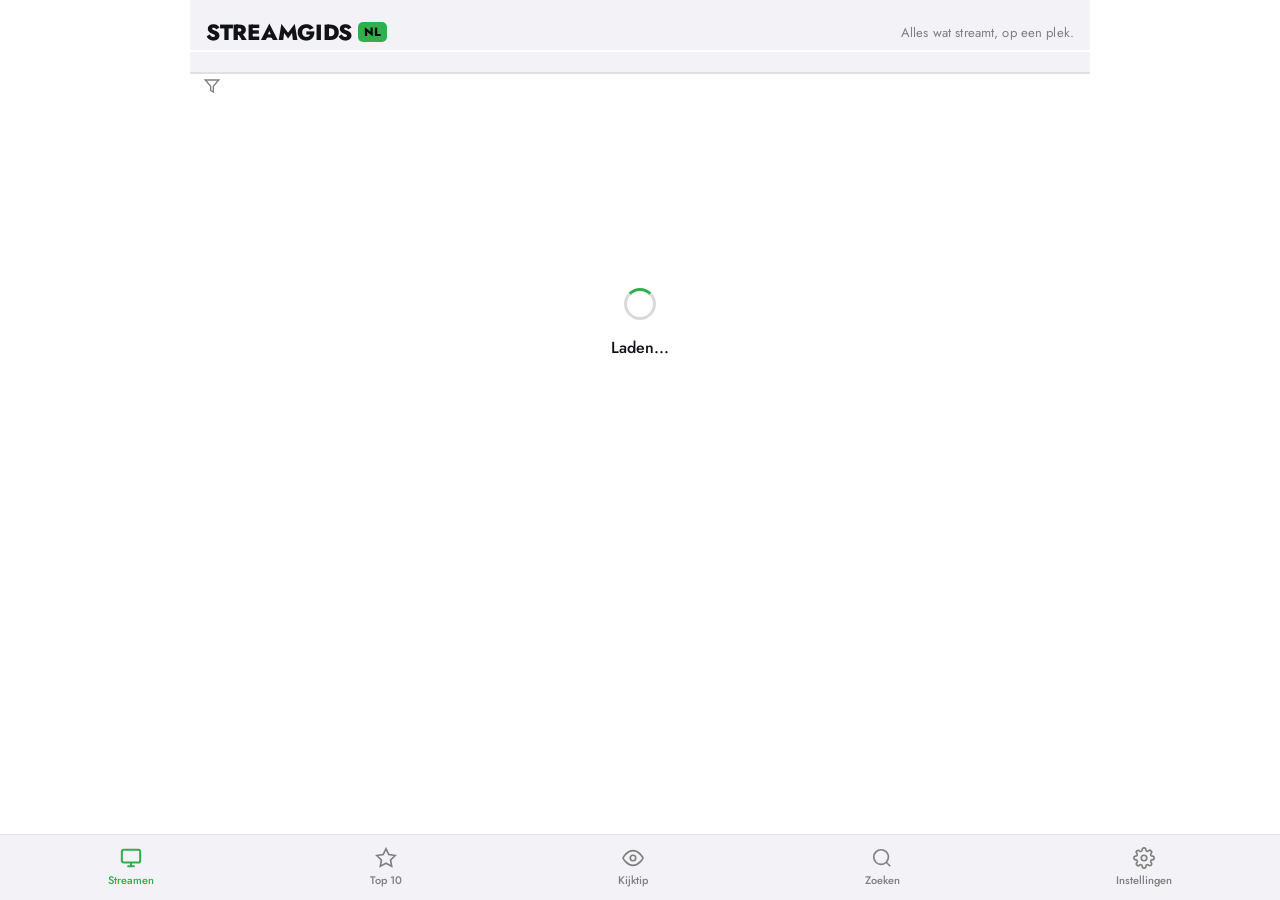
==== index.html @ 478949e2 "Update index.html" ====
<!DOCTYPE html>
<html lang="nl" data-theme="light">
<head>
  <meta charset="UTF-8" />
  <title>Streamgids - Alles wat streamt, op één plek</title>
  <meta name="viewport" content="width=device-width, initial-scale=1, viewport-fit=cover" />
  <meta name="apple-mobile-web-app-capable" content="yes" />
  <meta name="apple-mobile-web-app-status-bar-style" content="default" />
  <meta name="apple-mobile-web-app-title" content="StreamGids" />
  <meta name="theme-color" content="#f2f2f7" />
  <link rel="preconnect" href="https://fonts.googleapis.com">
  <link rel="preconnect" href="https://fonts.gstatic.com" crossorigin>
  <link href="https://fonts.googleapis.com/css2?family=Jost:ital,wght@0,100..900;1,100..900&display=swap" rel="stylesheet">
  <link rel="stylesheet" href="style.css">
  <script>
    (function(){try{var s=localStorage.getItem('streamgids_theme');if(s==='dark'||s==='light')document.documentElement.setAttribute('data-theme',s);else if(window.matchMedia&&window.matchMedia('(prefers-color-scheme: dark)').matches)document.documentElement.setAttribute('data-theme','dark');else document.documentElement.setAttribute('data-theme','light');}catch(e){document.documentElement.setAttribute('data-theme','light');}})();
  </script>
</head>
<body>
<div class="app">
  <header class="top-header">
  <div class="header-left">
    <a href="#" class="brand-wrap" id="brandLink" style="text-decoration:none">
      <span class="brand-name"><strong>STREAMGIDS</strong></span>
      <span class="brand-nl">NL</span>
    </a>
  </div>

  <div class="slogan">Alles wat streamt, op een plek.</div>
  </header>
  <div class="date-tabs" id="dateTabs"></div>
  <div class="svc-bar" id="svcBar"></div>
  <div class="filter-bar" id="filterBar">
    <div class="filter-icon"><svg width="16" height="16" viewBox="0 0 24 24" fill="none" stroke="currentColor" stroke-width="2"><polygon points="22 3 2 3 10 12.46 10 19 14 21 14 12.46 22 3"/></svg></div>
    <div id="filterChips"></div>
  </div>
  <main id="main">
    <div class="loading-screen">
      <div class="ld-spinner"></div>
      <div class="ld-text" id="loadText">Laden...</div>
      <div class="ld-sub" id="loadSub"></div>
    </div>
  </main>
</div>

<nav class="bottom-nav" id="bottomNav">
  <button class="bnav active" data-f="stream">
    <svg width="22" height="22" viewBox="0 0 24 24" fill="none" stroke="currentColor" stroke-width="1.8"><rect x="2" y="3" width="20" height="14" rx="2"/><line x1="8" y1="21" x2="16" y2="21"/><line x1="12" y1="17" x2="12" y2="21"/></svg>
    <span>Streamen</span>
  </button>
  <button class="bnav" data-f="top10">
    <svg width="22" height="22" viewBox="0 0 24 24" fill="none" stroke="currentColor" stroke-width="1.8"><polygon points="12 2 15.09 8.26 22 9.27 17 14.14 18.18 21.02 12 17.77 5.82 21.02 7 14.14 2 9.27 8.91 8.26 12 2"/></svg>
    <span>Top 10</span>
  </button>
  <button class="bnav" data-f="kijktip">
    <svg width="22" height="22" viewBox="0 0 24 24" fill="none" stroke="currentColor" stroke-width="1.8"><path d="M1 12s4-8 11-8 11 8 11 8-4 8-11 8-11-8-11-8z"/><circle cx="12" cy="12" r="3"/></svg>
    <span>Kijktip</span>
  </button>
  <button class="bnav" data-f="search">
    <svg width="22" height="22" viewBox="0 0 24 24" fill="none" stroke="currentColor" stroke-width="1.8"><circle cx="11" cy="11" r="8"/><line x1="21" y1="21" x2="16.65" y2="16.65"/></svg>
    <span>Zoeken</span>
  </button>
  <button class="bnav" data-f="settings">
    <svg width="22" height="22" viewBox="0 0 24 24" fill="none" stroke="currentColor" stroke-width="1.8"><circle cx="12" cy="12" r="3"/><path d="M19.4 15a1.65 1.65 0 00.33 1.82l.06.06a2 2 0 010 2.83 2 2 0 01-2.83 0l-.06-.06a1.65 1.65 0 00-1.82-.33 1.65 1.65 0 00-1 1.51V21a2 2 0 01-4 0v-.09A1.65 1.65 0 009 19.4a1.65 1.65 0 00-1.82.33l-.06.06a2 2 0 01-2.83-2.83l.06-.06A1.65 1.65 0 004.68 15a1.65 1.65 0 00-1.51-1H3a2 2 0 010-4h.09A1.65 1.65 0 004.6 9a1.65 1.65 0 00-.33-1.82l-.06-.06a2 2 0 012.83-2.83l.06.06A1.65 1.65 0 009 4.68a1.65 1.65 0 001-1.51V3a2 2 0 014 0v.09a1.65 1.65 0 001 1.51 1.65 1.65 0 001.82-.33l.06-.06a2 2 0 012.83 2.83l-.06.06A1.65 1.65 0 0019.4 9a1.65 1.65 0 001.51 1H21a2 2 0 010 4h-.09a1.65 1.65 0 00-1.51 1z"/></svg>
    <span>Instellingen</span>
  </button>
</nav>

<div id="overlay">
  <div class="sheet" id="sheetEl">
    <div class="sheet-top-row">
      <div class="drag"></div>
      <button class="sheet-close" id="sheetClose" aria-label="Sluiten">
        <svg width="20" height="20" viewBox="0 0 24 24" fill="none" stroke="currentColor" stroke-width="2.5"><line x1="18" y1="6" x2="6" y2="18"/><line x1="6" y1="6" x2="18" y2="18"/></svg>
      </button>
    </div>
    <div id="si"></div>
    <div id="sd" class="sheet-body"></div>
    <div id="ratingsRow" class="ratings-row"></div>
    <a id="wb" class="watch-btn" href="#" target="_blank" rel="noopener noreferrer" style="display:none">
      <img id="wbLogo" src="" alt="" style="width:22px;height:22px;border-radius:5px;object-fit:cover;display:none" onerror="this.style.display='none'">
      <span id="wbLabel">Kijken</span>
    </a>
    <button id="favBtn" class="fav-btn">
      <svg class="fav-icon" width="18" height="18" viewBox="0 0 24 24" fill="none" stroke="currentColor" stroke-width="2"><path d="M20.84 4.61a5.5 5.5 0 00-7.78 0L12 5.67l-1.06-1.06a5.5 5.5 0 00-7.78 7.78l1.06 1.06L12 21.23l7.78-7.78 1.06-1.06a5.5 5.5 0 000-7.78z"/></svg>
      <span id="favBtnLabel">Favoriet</span>
    </button>
    <button id="shareBtn" class="share-btn" style="display:none">Delen</button>
  </div>
</div>

<div id="toast" class="toast"></div>

<script src="script.js"></script>
</body>
</html>
---- style.css ----
/* ═══════════════════════════════════════════════════════════════
   StreamGids
   Font: Jost | border-radius: 9px | 30% larger sizing
   ═══════════════════════════════════════════════════════════════ */

:root {
  --font: 'Jost', -apple-system, BlinkMacSystemFont, system-ui, sans-serif;
  --red: #e8364a;
  --radius: 9px;
}

html[data-theme="dark"] {
  --bg: #1a1a1a;
  --bg2: #222222;
  --card: #2a2a2a;
  --card-h: #333333;
  --brd: rgba(255,255,255,0.08);
  --brd2: rgba(255,255,255,0.05);
  --t1: #f0f0f5;
  --t2: #aeaeae;
  --t3: #7f7f7f;
  --green: #40e86a;
  --spin-bg: rgba(255,255,255,0.15);
}

html[data-theme="light"] {
  --bg: #ffffff;
  --bg2: #f2f2f7;
  --card: #ffffff;
  --card-h: #f5f5fa;
  --brd: rgba(0,0,0,0.08);
  --brd2: rgba(0,0,0,0.04);
  --t1: #111118;
  --t2: #aeaeae;
  --t3: #7f7f7f;
  --green: #30af4c;
  --spin-bg: rgba(0,0,0,0.15);
}

*, *::before, *::after { box-sizing: border-box; margin: 0; padding: 0; }
body {
  font-family: var(--font);
  background: var(--bg);
  color: var(--t1);
  -webkit-font-smoothing: antialiased;
  overflow-x: hidden;
}
.app {
  min-height: 100vh;
  min-height: 100dvh;
  max-width: 900px;
  margin: 0 auto;
  padding-bottom: calc(76px + env(safe-area-inset-bottom, 0px));
}

.top-header {
  display: flex;
  align-items: center;
  justify-content: space-between;
  padding: max(env(safe-area-inset-top, 10px), 10px) 16px 2px;
  background: var(--bg2);
  position: sticky;
  top: 0;
  z-index: 15;
}
.header-left { display: flex; align-items: center; gap: 10px; }
.brand-wrap {
  display: flex;
  align-items: center;
  gap: 6px;
  cursor: pointer;
  transition: opacity 0.15s;
}
.brand-wrap:active { opacity: 0.7; }
.brand-name {
  font-size: 22px;
  font-weight: 400;
  letter-spacing: -0.3px;
  color: var(--t1);
}
.brand-name strong { font-weight: 800; }
.brand-nl {
  font-size: 12px;
  font-weight: 800;
  background: var(--green);
  color: #000;
  padding: 4px 6px;
  border-radius: 5px;
  letter-spacing: 0.02em;
  line-height: 1;
}
.header-icon-btn {
  display: flex;
  align-items: center;
  justify-content: center;
  width: 40px; height: 40px;
  border-radius: var(--radius);
  border: 1px solid var(--brd);
  background: transparent;
  color: var(--t2);
  cursor: pointer;
  transition: all 0.15s;
}
.header-icon-btn:active { transform: scale(0.92); }

.slogan-bar {
  background: var(--bg2);
  padding: 0 16px 6px;
  position: sticky;
  top: 46px;
  z-index: 15;
}
.slogan { font-size: 13px; color: var(--t3); letter-spacing: 0.01em; }

.date-tabs {
  display: flex;
  overflow-x: auto;
  background: var(--bg2);
  border-top: 1px solid var(--brd);
  border-bottom: 1px solid var(--brd);
  padding: 0 4px;
  position: sticky;
  top: 66px;
  z-index: 14;
  -webkit-overflow-scrolling: touch;
}
.date-tabs::-webkit-scrollbar { display: none; }

.dtab {
  flex: 0 0 auto;
  padding: 12px 16px 10px;
  font-size: 15px;
  font-weight: 500;
  color: var(--t3);
  cursor: pointer;
  border: none;
  background: none;
  font-family: var(--font);
  position: relative;
  white-space: nowrap;
  transition: color 0.15s;
  text-align: center;
  line-height: 1.3;
}
.dtab:active { opacity: 0.7; }
.dtab.active { color: var(--t1); font-weight: 700; }
.dtab.active::after {
  content: '';
  position: absolute;
  bottom: 0; left: 50%;
  transform: translateX(-50%);
  width: 30px; height: 3px;
  border-radius: 3px 3px 0 0;
  background: var(--green);
}
.dtab .dsub { display: block; font-size: 11px; font-weight: 400; color: var(--t3); margin-top: 1px; }
.dtab.active .dsub { color: var(--t2); }

.svc-bar {
  display: flex;
  overflow-x: auto;
  gap: 8px;
  padding: 10px 14px;
  background: var(--bg2);
  -webkit-overflow-scrolling: touch;
}
.svc-bar::-webkit-scrollbar { display: none; }

.filter-bar {
  display: flex;
  overflow-x: auto;
  gap: 8px;
  padding: 6px 14px;
  background: var(--bg);
  -webkit-overflow-scrolling: touch;
  align-items: center;
  position: relative;
  z-index: 13;
}
.filter-bar::-webkit-scrollbar { display: none; }
.filter-icon {
  flex-shrink: 0;
  display: flex;
  align-items: center;
  justify-content: center;
  color: var(--t3);
  margin-right: 2px;
}
.filter-chip {
  flex: 0 0 auto;
  display: flex;
  align-items: center;
  gap: 5px;
  padding: 6px 12px;
  border-radius: var(--radius);
  background: #7c7c7c1c;
  border: 1px solid var(--brd);
  color: var(--t1);
  font-size: 12px;
  font-weight: 500;
  cursor: pointer;
  white-space: nowrap;
  font-family: var(--font);
  transition: all 0.15s;
  position: relative;
}
.filter-chip:active { transform: scale(0.96); }
.filter-chip.active {
  background: var(--green);
  border-color: var(--green);
  color: #000;
  font-weight: 700;
}

#filterChips {
  display: flex;
  flex-direction: row;
  gap: 8px;
  align-items: center;
}

.sc {
  flex: 0 0 auto;
  display: flex;
  align-items: center;
  gap: 6px;
  padding: 7px 13px;
  border-radius: var(--radius);
  background: transparent;
  border: 1px solid var(--brd);
  color: var(--t2);
  font-size: 13px;
  font-weight: 500;
  cursor: pointer;
  white-space: nowrap;
  font-family: var(--font);
  transition: all 0.15s;
}
.sc:active { transform: scale(0.96); }
.sc img { width: 16px; height: 16px; border-radius: 4px; object-fit: cover; }
.sc .dot { width: 10px; height: 10px; border-radius: 9px; flex-shrink: 0; }
.sc.active {
  background: var(--green);
  border-color: var(--green);
  color: #000;
  font-weight: 700;
}

.loading-screen {
  min-height: 50vh;
  display: flex;
  flex-direction: column;
  align-items: center;
  justify-content: center;
  text-align: center;
  padding: 20px;
}
.ld-spinner {
  width: 32px; height: 32px;
  border: 3px solid var(--spin-bg);
  border-top-color: var(--green);
  border-radius: 50%;
  animation: spin 0.7s linear infinite;
  margin-bottom: 16px;
}
.ld-text { font-size: 16px; font-weight: 500; color: var(--t1); }
.ld-sub { font-size: 13px; color: var(--t3); margin-top: 4px; }

.error-screen {
  min-height: 50vh; display: flex; flex-direction: column;
  align-items: center; justify-content: center; text-align: center; padding: 20px;
}
.error-icon { font-size: 40px; margin-bottom: 12px; }
.error-title { font-weight: 700; font-size: 18px; margin-bottom: 6px; color: var(--t1); }
.error-msg { font-size: 14px; color: var(--t3); max-width: 300px; margin: 0 auto 18px; }
.retry-btn {
  border: none; padding: 12px 24px; border-radius: var(--radius);
  background: var(--green); color: #000; font-size: 15px;
  font-weight: 600; cursor: pointer; font-family: var(--font);
}

.svc-section {
  background: var(--card);
  border: 1px solid var(--brd);
  border-radius: 14px;
  margin: 12px 12px 0;
  overflow: hidden;
  animation: fadeUp 0.3s ease both;
}
.svc-hdr {
  display: flex;
  align-items: center;
  gap: 12px;
  padding: 14px 16px;
  cursor: pointer;
  user-select: none;
  -webkit-user-select: none;
  transition: background 0.12s;
}
.svc-hdr:active { background: var(--card-h); }
.svc-logo { width: 28px; height: 28px; border-radius: 7px; object-fit: cover; flex-shrink: 0; }
.svc-dot {
  width: 28px; height: 28px;
  border-radius: 7px; flex-shrink: 0;
  display: flex; align-items: center; justify-content: center;
  font-size: 14px; font-weight: 800; color: #fff;
}
.svc-name { flex: 1; font-size: 16px; font-weight: 700; }
.svc-cnt { font-size: 13px; color: var(--t3); }
.svc-chev {
  width: 20px; height: 20px;
  color: var(--t3);
  transition: transform 0.2s;
  flex-shrink: 0;
}
.svc-section.collapsed .svc-chev { transform: rotate(-90deg); }
.svc-section.collapsed .svc-body { display: none; }

.crow {
  display: flex;
  align-items: center;
  gap: 14px;
  padding: 12px 16px;
  border-top: 1px solid var(--brd2);
  cursor: pointer;
  transition: background 0.12s;
}
.crow:first-child { border-top: none; }
.crow:active { background: var(--card-h); }

.crow-poster {
  width: 48px; height: 72px;
  border-radius: 8px; overflow: hidden;
  background: var(--brd2); flex-shrink: 0;
}
.crow-poster img { width: 100%; height: 100%; object-fit: cover; display: block; }
.crow-fb {
  display: flex; align-items: center; justify-content: center;
  width: 100%; height: 100%;
  font-size: 9px; color: var(--t3); text-align: center; padding: 3px; line-height: 1.2;
}
.crow-info { flex: 1; min-width: 0; }
.crow-title {
  font-size: 15px; font-weight: 600; color: var(--t1);
  white-space: nowrap; overflow: hidden; text-overflow: ellipsis;
}
.crow-meta {
  font-size: 13px; color: var(--t3); margin-top: 3px;
  white-space: nowrap; overflow: hidden; text-overflow: ellipsis;
}
.crow-badge {
  font-size: 12px; font-weight: 600;
  padding: 3px 9px; border-radius: var(--radius);
  flex-shrink: 0; white-space: nowrap;
}
.crow-badge.film { background: rgba(64,232,106,0.12); color: var(--green); }
.crow-badge.serie { background: rgba(100,149,237,0.12); color: #6495ed; }
.crow-ep-badge {
  display: inline-block;
  font-size: 11px;
  font-weight: 700;
  padding: 3px 8px;
  border-radius: var(--radius);
  background: rgba(64,232,106,0.12);
  color: var(--green);
  margin-top: 3px;
  margin-right: 4px;
  letter-spacing: 0.01em;
}
.crow-ep-badge.season {
  background: rgba(100,149,237,0.12);
  color: #6495ed;
}

.empty-state {
  text-align: center; padding: 60px 20px;
  color: var(--t3); font-size: 16px;
}
.empty-cta-row {
  display: flex;
  gap: 8px;
  justify-content: center;
  flex-wrap: wrap;
}
.empty-cta-btn {
  padding: 9px 18px;
  border-radius: var(--radius);
  border: 1px solid var(--brd);
  background: var(--card);
  color: var(--t1);
  font-size: 13px;
  font-weight: 600;
  cursor: pointer;
  font-family: var(--font);
  transition: all 0.15s;
}
.empty-cta-btn:hover { background: var(--card-h); }
.empty-cta-btn:active { transform: scale(0.96); }

.bottom-nav {
  position: fixed;
  bottom: 0; left: 0; right: 0;
  display: flex;
  justify-content: space-around;
  align-items: center;
  background: var(--bg2);
  border-top: 1px solid var(--brd);
  padding: 6px 0 max(6px, env(safe-area-inset-bottom, 0px));
  z-index: 20;
}
.bnav {
  display: flex;
  flex-direction: column;
  align-items: center;
  gap: 3px;
  padding: 6px 12px;
  border: none;
  background: none;
  color: var(--t3);
  font-size: 11px;
  font-weight: 500;
  font-family: var(--font);
  cursor: pointer;
  transition: color 0.15s;
}
.bnav:active { opacity: 0.7; }
.bnav.active { color: var(--green); }
.bnav.active svg { stroke-width: 2.2; }

#overlay {
  position: fixed; inset: 0;
  background: rgba(0,0,0,0.5);
  backdrop-filter: blur(12px);
  -webkit-backdrop-filter: blur(12px);
  display: none;
  align-items: flex-end;
  justify-content: center;
  z-index: 30;
}
#overlay.open { display: flex; }
.sheet {
  width: 100%; max-width: 640px;
  border-radius: 18px 18px 0 0;
  background: var(--card);
  padding: 14px 18px calc(18px + env(safe-area-inset-bottom, 0px));
  border: 1px solid var(--brd); border-bottom: none;
  max-height: 85vh;
  display: flex; flex-direction: column;
  animation: slideUp 0.25s ease-out;
  overflow-y: auto;
}
.drag {
  width: 40px; height: 4px;
  border-radius: var(--radius); background: var(--brd);
  flex-shrink: 0;
}
.sheet-top-row {
  display: flex;
  align-items: center;
  justify-content: space-between;
  margin-bottom: 12px;
}
.sheet-close {
  display: flex;
  align-items: center;
  justify-content: center;
  width: 32px; height: 32px;
  border-radius: var(--radius);
  border: none;
  background: var(--brd2);
  color: var(--t2);
  cursor: pointer;
  transition: all 0.15s;
}
.sheet-close:active { transform: scale(0.9); background: var(--brd); }
.sp { width: 90px; height: 135px; border-radius: 12px; overflow: hidden; background: var(--brd2); flex-shrink: 0; }
.sp img { width: 100%; height: 100%; object-fit: cover; }
.sinf { flex: 1; min-width: 0; }
.ssvc { font-size: 13px; text-transform: uppercase; letter-spacing: 0.06em; color: var(--green); margin-bottom: 4px; font-weight: 600; }
.stitle { font-size: 20px; font-weight: 700; margin-bottom: 4px; letter-spacing: -0.02em; color: var(--t1); }
.smeta { font-size: 14px; color: var(--t3); margin-bottom: 5px; }
.stags { font-size: 13px; margin-bottom: 5px; }
.stag {
  display: inline-block; padding: 3px 9px;
  border-radius: var(--radius); background: var(--brd2);
  border: 1px solid var(--brd); margin-right: 5px; margin-bottom: 4px; color: var(--t2);
}
.sheet-body { font-size: 15px; color: var(--t2); line-height: 1.6; margin-bottom: 10px; }
.sheet-header { display: flex; gap: 14px; margin-bottom: 12px; }

.ratings-row { display: flex; gap: 8px; margin-top: 8px; flex-wrap: wrap; }
.rating-chip {
  display: inline-flex; align-items: center; gap: 6px;
  padding: 6px 12px; border-radius: var(--radius);
  font-size: 14px; font-weight: 600; text-decoration: none; border: 1px solid;
}
.rating-chip.imdb { background: rgba(245,197,24,0.08); border-color: rgba(245,197,24,0.3); color: #d4a017; }
.rating-chip.rt { background: rgba(250,50,50,0.08); border-color: rgba(250,50,50,0.3); color: #d44040; }
.chip-logo { font-size: 12px; font-weight: 800; }

.watch-btn {
  width: 100%; display: flex; align-items: center; justify-content: center; gap: 8px;
  padding: 13px 18px; border-radius: var(--radius); border: none;
  background: var(--green); color: #000; font-size: 16px; font-weight: 700;
  text-decoration: none; margin-top: 14px; cursor: pointer; font-family: var(--font);
}
.share-btn {
  width: 100%; display: flex; align-items: center; justify-content: center;
  padding: 11px 16px; border-radius: var(--radius); border: 1px solid var(--brd);
  background: transparent; color: var(--t2); font-size: 14px; font-weight: 500;
  cursor: pointer; margin-top: 8px; font-family: var(--font);
}

.top10-section {
  margin: 12px; background: var(--card); border: 1px solid var(--brd);
  border-radius: 14px; padding: 18px 16px;
  animation: fadeUp 0.3s ease both;
}
.top10-title { font-size: 19px; font-weight: 700; margin-bottom: 4px; }
.top10-sub { font-size: 14px; color: var(--t3); margin-bottom: 14px; }
.t10-tabs { display: flex; gap: 8px; margin-bottom: 16px; flex-wrap: wrap; }
.t10-tab {
  padding: 7px 14px; border-radius: var(--radius); font-size: 13px; font-weight: 500;
  border: 1px solid var(--brd); background: transparent;
  color: var(--t2); cursor: pointer; font-family: var(--font);
}
.t10-tab.active { background: var(--green); border-color: var(--green); color: #000; font-weight: 700; }
.t10-list { display: flex; flex-direction: column; }
.t10-item {
  display: flex; align-items: center; gap: 14px;
  padding: 10px 6px; cursor: pointer;
  border-bottom: 1px solid var(--brd2); transition: background 0.12s;
}
.t10-item:last-child { border-bottom: none; }
.t10-item:active { background: var(--card-h); }
.t10-rank { font-size: 26px; font-weight: 900; min-width: 34px; text-align: center; color: var(--t3); }
.t10-rank.r1 { color: var(--green); font-size: 30px; }
.t10-rank.r2 { color: var(--t1); font-size: 28px; }
.t10-rank.r3 { color: var(--t2); font-size: 27px; }
.t10-poster { width: 52px; height: 78px; border-radius: 8px; overflow: hidden; background: var(--brd2); flex-shrink: 0; }
.t10-poster img { width: 100%; height: 100%; object-fit: cover; display: block; }
.t10-info { flex: 1; min-width: 0; }
.t10-name { font-size: 15px; font-weight: 600; line-height: 1.3; margin-bottom: 3px; }
.t10-meta { font-size: 13px; color: var(--t3); }
.t10-streamer {
  display: inline-block;
  font-size: 12px;
  font-weight: 700;
  padding: 2px 8px;
  border-radius: var(--radius);
  color: var(--green);
  margin-left: 6px;
  vertical-align: middle;
}
.t10-score { font-size: 14px; font-weight: 700; color: var(--green); flex-shrink: 0; }
.t10-badge { font-size: 11px; padding: 2px 7px; border-radius: var(--radius); background: var(--brd2); border: 1px solid var(--brd); color: var(--t3); margin-left: 6px; }
.t10-loading { font-size: 15px; color: var(--t3); padding: 28px 0; text-align: center; }
.t10-updated { font-size: 12px; color: var(--t3); text-align: right; margin-top: 12px; }

.sport-section {
  margin: 12px; background: var(--card); border: 1px solid var(--brd);
  border-radius: 14px; padding: 18px 16px;
  animation: fadeUp 0.3s ease both;
}
.sport-hdr { display: flex; align-items: center; gap: 10px; margin-bottom: 4px; }
.sport-dot-live { width: 10px; height: 10px; border-radius: 9px; background: var(--red); animation: livePulse 1.6s ease-in-out infinite; }
@keyframes livePulse { 0%,100%{opacity:1;transform:scale(1)} 50%{opacity:0.6;transform:scale(1.2)} }
.sport-hdr-title { font-size: 19px; font-weight: 700; }
.sport-sub { font-size: 14px; color: var(--t3); margin-bottom: 14px; }
.sp-tabs { display: flex; gap: 8px; margin-bottom: 16px; flex-wrap: wrap; }
.sp-tab {
  padding: 7px 14px; border-radius: var(--radius); font-size: 13px; font-weight: 500;
  border: 1px solid var(--brd); background: transparent;
  color: var(--t2); cursor: pointer; font-family: var(--font);
}
.sp-tab.active { background: var(--green); border-color: var(--green); color: #000; font-weight: 700; }
.sp-list { display: flex; flex-direction: column; }
.sp-ev {
  display: flex; align-items: center; gap: 14px;
  padding: 12px 10px; border-bottom: 1px solid var(--brd2); transition: background 0.12s;
}
.sp-ev:last-child { border-bottom: none; }
.sp-ev.live { background: rgba(232,54,74,0.06); border-radius: var(--radius); }
.sp-icon {
  width: 42px; height: 42px;
  border-radius: 8px; flex-shrink: 0;
  display: flex; align-items: center; justify-content: center;
  background: #fff;
  overflow: hidden;
}
.sp-icon img { width: 28px; height: 28px; object-fit: contain; }
.sp-info { flex: 1; min-width: 0; }
.sp-title { font-size: 15px; font-weight: 600; white-space: nowrap; overflow: hidden; text-overflow: ellipsis; }
.sp-meta { font-size: 13px; color: var(--t3); margin-top: 2px; }
.sp-right { display: flex; flex-direction: column; align-items: flex-end; gap: 5px; flex-shrink: 0; }
.sp-time { font-size: 14px; font-weight: 600; color: var(--t2); white-space: nowrap; }
.sp-streamer { font-size: 11px; font-weight: 700; padding: 3px 9px; border-radius: var(--radius); white-space: nowrap; }
.sp-live-badge { font-size: 11px; font-weight: 700; padding: 3px 9px; border-radius: var(--radius); background: var(--red); color: #fff; }
.sp-empty { font-size: 15px; color: var(--t3); padding: 28px 0; text-align: center; }
.sp-updated { font-size: 12px; color: var(--t3); text-align: right; margin-top: 12px; }
.sp-disclaimer { font-size: 12px; color: var(--t3); margin-top: 10px; line-height: 1.5; padding: 10px; border-radius: var(--radius); background: var(--brd2); }

.search-section { margin: 12px; padding: 18px 16px; animation: fadeUp 0.3s ease both; }
.search-input-wrap { position: relative; margin-bottom: 16px; }
.search-input {
  width: 100%;
  padding: 12px 16px 12px 44px;
  border-radius: var(--radius);
  border: 1px solid var(--brd);
  background: var(--card);
  color: var(--t1);
  font-size: 16px;
  font-family: var(--font);
  outline: none;
  transition: border-color 0.15s;
}
.search-input::placeholder { color: var(--t3); }
.search-input:focus { border-color: var(--green); }
.search-icon {
  position: absolute;
  left: 14px;
  top: 50%;
  transform: translateY(-50%);
  color: var(--t3);
  pointer-events: none;
}
.search-results { display: flex; flex-direction: column; }
.search-empty { text-align: center; padding: 40px 20px; color: var(--t3); font-size: 15px; }
.search-hint { text-align: center; padding: 40px 20px; color: var(--t3); font-size: 14px; }

@keyframes spin { to { transform: rotate(360deg); } }
@keyframes fadeUp { from { opacity:0; transform:translateY(6px); } to { opacity:1; transform:translateY(0); } }
@keyframes slideUp { from { transform:translateY(20px); opacity:0; } to { transform:translateY(0); opacity:1; } }

@media(min-width:768px) {
  .top-header { padding-top: 16px; }
  .slogan-bar { top: 50px; }
  .date-tabs { top: 72px; }
}

/* ── Toast notification ── */
.toast {
  position: fixed; bottom: 90px; left: 50%; transform: translateX(-50%) translateY(20px);
  background: var(--t1); color: var(--bg); padding: 10px 20px; border-radius: var(--radius);
  font-size: 14px; font-weight: 600; font-family: var(--font);
  opacity: 0; pointer-events: none; transition: all 0.25s ease; z-index: 50;
  white-space: nowrap;
}
.toast.show { opacity: 1; transform: translateX(-50%) translateY(0); }

/* ── Filter back chip ── */
.filter-chip.back-chip {
  padding: 6px 10px; font-size: 14px; font-weight: 700; min-width: 32px; text-align: center;
}

/* ── Fav button in modal ── */
.fav-btn {
  width: 100%; display: flex; align-items: center; justify-content: center; gap: 8px;
  padding: 12px 18px; border-radius: var(--radius); border: 1px solid var(--brd);
  background: transparent; color: var(--t2); font-size: 15px; font-weight: 600;
  cursor: pointer; margin-top: 8px; font-family: var(--font); transition: all 0.15s;
}
.fav-btn:active { transform: scale(0.97); }
.fav-btn.is-fav { color: #e8364a; border-color: rgba(232,54,74,0.3); background: rgba(232,54,74,0.06); }
.fav-btn .fav-icon { transition: all 0.15s; }
.fav-btn.is-fav .fav-icon { color: #e8364a; }

/* ── Kijktip ── */
.kijktip-section {
  margin: 12px; background: var(--card); border: 1px solid var(--brd);
  border-radius: 14px; padding: 18px 16px; animation: fadeUp 0.3s ease both;
}
.kt-hdr { display: flex; align-items: center; gap: 10px; margin-bottom: 14px; }
.kt-title { font-size: 19px; font-weight: 700; }
.kt-content {}
.kt-card { display: flex; gap: 14px; margin-bottom: 14px; }
.kt-poster { width: 110px; height: 165px; border-radius: 12px; overflow: hidden; background: var(--brd2); flex-shrink: 0; }
.kt-poster img { width: 100%; height: 100%; object-fit: cover; display: block; }
.kt-info { flex: 1; min-width: 0; }
.kt-name { font-size: 20px; font-weight: 700; margin-bottom: 4px; }
.kt-meta { font-size: 14px; color: var(--t3); margin-bottom: 8px; }
.kt-text { font-size: 15px; color: var(--t2); line-height: 1.7; }
.kt-empty { text-align: center; padding: 40px 20px; }
.kt-empty-title { font-size: 17px; font-weight: 700; margin-bottom: 6px; color: var(--t1); }
.kt-empty-sub { font-size: 14px; color: var(--t3); }

/* ── Settings ── */
.settings-section {
  margin: 12px; animation: fadeUp 0.3s ease both;
}
.set-title { font-size: 22px; font-weight: 800; margin-bottom: 16px; padding: 0 4px; }
.set-group {
  background: var(--card); border: 1px solid var(--brd); border-radius: 14px;
  margin-bottom: 14px; overflow: hidden;
}
.set-group-title {
  font-size: 13px; font-weight: 700; text-transform: uppercase; letter-spacing: 0.05em;
  color: var(--t3); padding: 14px 16px 6px;
}
.set-row {
  display: flex; align-items: center; justify-content: space-between;
  padding: 13px 16px; border-top: 1px solid var(--brd2); gap: 12px;
  font-size: 15px; color: var(--t1);
}
.set-row:first-child, .set-group-title + .set-row { border-top: none; }
.set-link { cursor: pointer; transition: background 0.12s; }
.set-link:active { background: var(--card-h); }
.set-arrow { color: var(--t3); font-size: 20px; font-weight: 300; }
.set-cnt { color: var(--t3); font-size: 13px; margin-left: auto; }
.set-val { color: var(--t3); font-size: 14px; }
.set-disclaimer-text { font-size: 13px; color: var(--t3); line-height: 1.5; padding: 12px 16px; }
.set-back {
  display: inline-flex; align-items: center; gap: 4px;
  font-size: 15px; font-weight: 600; color: var(--green); cursor: pointer;
  margin-bottom: 12px; padding: 4px 0;
}
.set-back:active { opacity: 0.7; }
.set-page-content { padding: 0 4px; font-size: 15px; color: var(--t2); line-height: 1.6; }

/* Toggle group */
.set-toggle-group { display: flex; gap: 0; border-radius: var(--radius); overflow: hidden; border: 1px solid var(--brd); flex-shrink: 0; }
.set-tog {
  padding: 6px 12px; font-size: 13px; font-weight: 500; border: none;
  background: transparent; color: var(--t3); cursor: pointer; font-family: var(--font);
  transition: all 0.15s; white-space: nowrap;
}
.set-tog + .set-tog { border-left: 1px solid var(--brd); }
.set-tog.active { background: var(--green); color: #000; font-weight: 700; }
.set-tog:active { opacity: 0.7; }

/* Switch */
.set-switch { position: relative; display: inline-block; width: 48px; height: 28px; flex-shrink: 0; }
.set-switch input { opacity: 0; width: 0; height: 0; }
.set-slider {
  position: absolute; cursor: pointer; inset: 0;
  background: var(--brd); border-radius: 28px; transition: 0.2s;
}
.set-slider::before {
  content: ''; position: absolute; height: 22px; width: 22px;
  left: 3px; bottom: 3px; background: #fff; border-radius: 50%;
  transition: 0.2s; box-shadow: 0 1px 3px rgba(0,0,0,0.15);
}
.set-switch input:checked + .set-slider { background: var(--green); }
.set-switch input:checked + .set-slider::before { transform: translateX(20px); }

/* Fav list */
.fav-list { display: flex; flex-direction: column; }
.fav-crow { border-bottom: 1px solid var(--brd2); }
.fav-crow:last-child { border-bottom: none; }
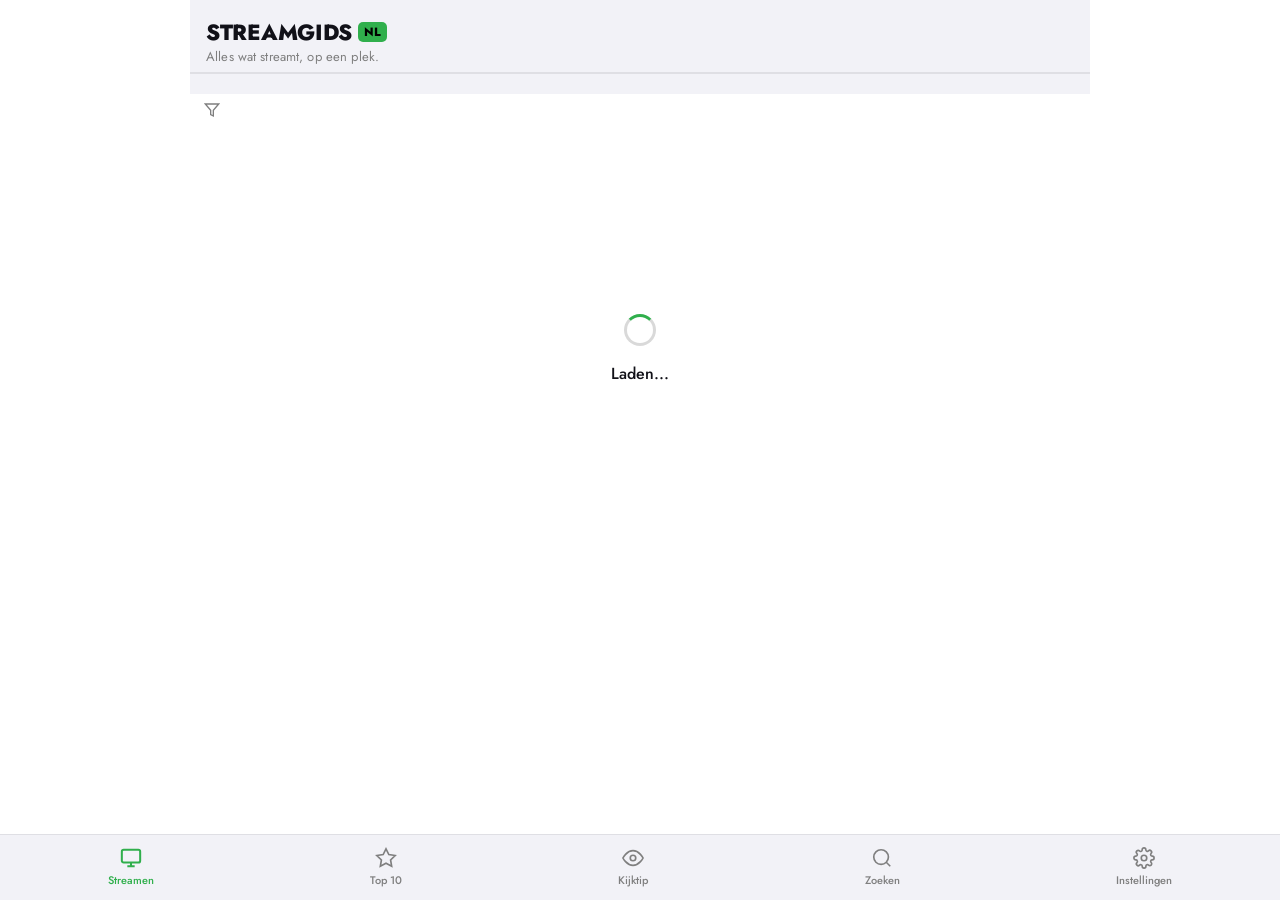
==== commit 80cbaf46: "Add files via upload" ====
--- a/index.html
+++ b/index.html
@@ -19,14 +19,13 @@
 <body>
 <div class="app">
   <header class="top-header">
-  <div class="header-left">
-    <a href="#" class="brand-wrap" id="brandLink" style="text-decoration:none">
-      <span class="brand-name"><strong>STREAMGIDS</strong></span>
-      <span class="brand-nl">NL</span>
-    </a>
-  </div>
-
-  <div class="slogan">Alles wat streamt, op een plek.</div>
+    <div class="header-left">
+      <a href="#" class="brand-wrap" id="brandLink" style="text-decoration:none">
+        <span class="brand-name"><strong>STREAMGIDS</strong></span>
+        <span class="brand-nl">NL</span>
+      </a>
+    </div>
+    <div class="slogan">Alles wat streamt, op een plek.</div>
   </header>
   <div class="date-tabs" id="dateTabs"></div>
   <div class="svc-bar" id="svcBar"></div>
--- a/style.css
+++ b/style.css
@@ -55,9 +55,8 @@
 
 .top-header {
   display: flex;
-  align-items: center;
-  justify-content: space-between;
-  padding: max(env(safe-area-inset-top, 10px), 10px) 16px 2px;
+  flex-direction: column;
+  padding: max(env(safe-area-inset-top, 10px), 10px) 16px 0;
   background: var(--bg2);
   position: sticky;
   top: 0;
@@ -103,14 +102,7 @@
 }
 .header-icon-btn:active { transform: scale(0.92); }
 
-.slogan-bar {
-  background: var(--bg2);
-  padding: 0 16px 6px;
-  position: sticky;
-  top: 46px;
-  z-index: 15;
-}
-.slogan { font-size: 13px; color: var(--t3); letter-spacing: 0.01em; }
+.slogan { font-size: 13px; color: var(--t3); letter-spacing: 0.01em; padding: 1px 0 6px; margin-top: -2px; }
 
 .date-tabs {
   display: flex;
@@ -120,7 +112,7 @@
   border-bottom: 1px solid var(--brd);
   padding: 0 4px;
   position: sticky;
-  top: 66px;
+  top: 58px;
   z-index: 14;
   -webkit-overflow-scrolling: touch;
 }
@@ -170,14 +162,26 @@
   display: flex;
   overflow-x: auto;
   gap: 8px;
-  padding: 6px 14px;
+  padding: 8px 14px;
   background: var(--bg);
   -webkit-overflow-scrolling: touch;
   align-items: center;
   position: relative;
   z-index: 13;
+  flex-wrap: nowrap;
 }
 .filter-bar::-webkit-scrollbar { display: none; }
+.filter-bar #filterChips {
+  display: flex;
+  gap: 8px;
+  flex-wrap: nowrap;
+  align-items: center;
+  overflow-x: auto;
+  -webkit-overflow-scrolling: touch;
+  flex: 1;
+  min-width: 0;
+}
+.filter-bar #filterChips::-webkit-scrollbar { display: none; }
 .filter-icon {
   flex-shrink: 0;
   display: flex;
@@ -193,9 +197,9 @@
   gap: 5px;
   padding: 6px 12px;
   border-radius: var(--radius);
-  background: #7c7c7c1c;
+  background: transparent;
   border: 1px solid var(--brd);
-  color: var(--t1);
+  color: var(--t2);
   font-size: 12px;
   font-weight: 500;
   cursor: pointer;
@@ -211,14 +215,6 @@
   color: #000;
   font-weight: 700;
 }
-
-#filterChips {
-  display: flex;
-  flex-direction: row;
-  gap: 8px;
-  align-items: center;
-}
-
 .sc {
   flex: 0 0 auto;
   display: flex;
@@ -326,13 +322,22 @@
   transition: background 0.12s;
 }
 .crow:first-child { border-top: none; }
+.crow:nth-child(even) { background: var(--brd2); }
 .crow:active { background: var(--card-h); }
+/* Zebra striping */
+.crow:nth-child(even) { background: var(--brd2); }
+.crow:nth-child(even):active { background: var(--card-h); }
 
 .crow-poster {
   width: 48px; height: 72px;
   border-radius: 8px; overflow: hidden;
   background: var(--brd2); flex-shrink: 0;
-}
+  transition: width 0.2s, height 0.2s;
+}
+/* Large poster mode - applied on .app */
+.app.poster-large .crow-poster { width: 72px; height: 108px; }
+.app.poster-large .crow { padding: 14px 16px; gap: 16px; }
+.app.poster-large .sp { width: 110px; height: 165px; }
 .crow-poster img { width: 100%; height: 100%; object-fit: cover; display: block; }
 .crow-fb {
   display: flex; align-items: center; justify-content: center;
@@ -634,8 +639,8 @@
 
 @media(min-width:768px) {
   .top-header { padding-top: 16px; }
-  .slogan-bar { top: 50px; }
-  .date-tabs { top: 72px; }
+  .slogan-bar { top: 46px; }
+  .date-tabs { top: 68px; }
 }
 
 /* ── Toast notification ── */
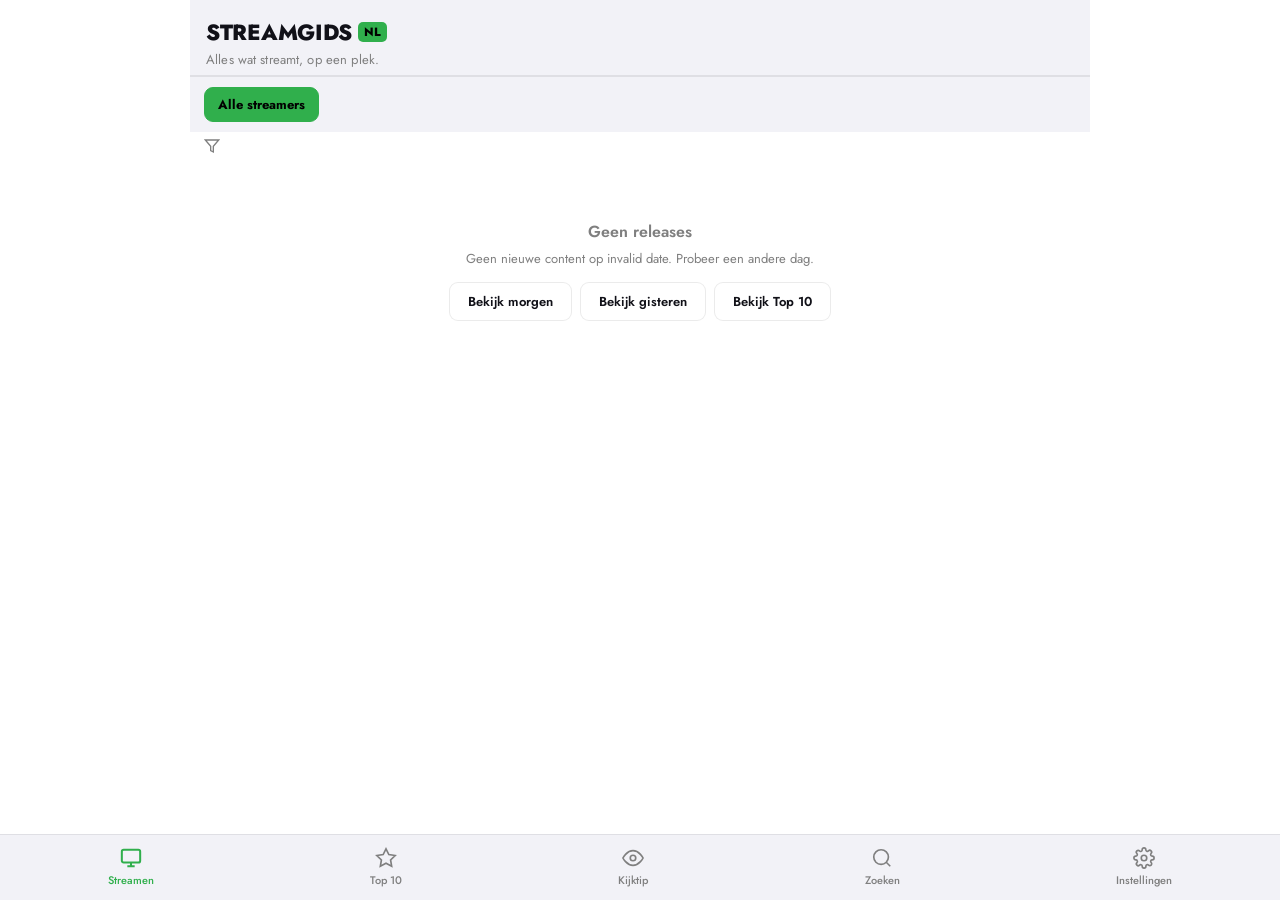
==== commit 167a2efc: "Add files via upload" ====
--- a/index.html
+++ b/index.html
@@ -25,8 +25,8 @@
         <span class="brand-nl">NL</span>
       </a>
     </div>
-    <div class="slogan">Alles wat streamt, op een plek.</div>
   </header>
+  <div class="slogan-bar"><div class="slogan">Alles wat streamt, op een plek.</div></div>
   <div class="date-tabs" id="dateTabs"></div>
   <div class="svc-bar" id="svcBar"></div>
   <div class="filter-bar" id="filterBar">
--- a/style.css
+++ b/style.css
@@ -55,8 +55,9 @@
 
 .top-header {
   display: flex;
-  flex-direction: column;
-  padding: max(env(safe-area-inset-top, 10px), 10px) 16px 0;
+  align-items: center;
+  justify-content: space-between;
+  padding: max(env(safe-area-inset-top, 10px), 10px) 16px 2px;
   background: var(--bg2);
   position: sticky;
   top: 0;
@@ -102,7 +103,14 @@
 }
 .header-icon-btn:active { transform: scale(0.92); }
 
-.slogan { font-size: 13px; color: var(--t3); letter-spacing: 0.01em; padding: 1px 0 6px; margin-top: -2px; }
+.slogan-bar {
+  background: var(--bg2);
+  padding: 0 16px 6px;
+  position: sticky;
+  top: 46px;
+  z-index: 15;
+}
+.slogan { font-size: 13px; color: var(--t3); letter-spacing: 0.01em; }
 
 .date-tabs {
   display: flex;
@@ -112,7 +120,7 @@
   border-bottom: 1px solid var(--brd);
   padding: 0 4px;
   position: sticky;
-  top: 58px;
+  top: 66px;
   z-index: 14;
   -webkit-overflow-scrolling: touch;
 }
@@ -162,26 +170,14 @@
   display: flex;
   overflow-x: auto;
   gap: 8px;
-  padding: 8px 14px;
+  padding: 6px 14px;
   background: var(--bg);
   -webkit-overflow-scrolling: touch;
   align-items: center;
   position: relative;
   z-index: 13;
-  flex-wrap: nowrap;
 }
 .filter-bar::-webkit-scrollbar { display: none; }
-.filter-bar #filterChips {
-  display: flex;
-  gap: 8px;
-  flex-wrap: nowrap;
-  align-items: center;
-  overflow-x: auto;
-  -webkit-overflow-scrolling: touch;
-  flex: 1;
-  min-width: 0;
-}
-.filter-bar #filterChips::-webkit-scrollbar { display: none; }
 .filter-icon {
   flex-shrink: 0;
   display: flex;
@@ -322,22 +318,13 @@
   transition: background 0.12s;
 }
 .crow:first-child { border-top: none; }
-.crow:nth-child(even) { background: var(--brd2); }
 .crow:active { background: var(--card-h); }
-/* Zebra striping */
-.crow:nth-child(even) { background: var(--brd2); }
-.crow:nth-child(even):active { background: var(--card-h); }
 
 .crow-poster {
   width: 48px; height: 72px;
   border-radius: 8px; overflow: hidden;
   background: var(--brd2); flex-shrink: 0;
-  transition: width 0.2s, height 0.2s;
-}
-/* Large poster mode - applied on .app */
-.app.poster-large .crow-poster { width: 72px; height: 108px; }
-.app.poster-large .crow { padding: 14px 16px; gap: 16px; }
-.app.poster-large .sp { width: 110px; height: 165px; }
+}
 .crow-poster img { width: 100%; height: 100%; object-fit: cover; display: block; }
 .crow-fb {
   display: flex; align-items: center; justify-content: center;
@@ -360,6 +347,9 @@
 }
 .crow-badge.film { background: rgba(64,232,106,0.12); color: var(--green); }
 .crow-badge.serie { background: rgba(100,149,237,0.12); color: #6495ed; }
+.crow-badge.live { background: rgba(232,54,74,0.12); color: #e8364a; }
+.live-crow .crow-poster { background: #fff; border: 1px solid var(--brd); }
+.live-crow .crow-poster img { object-fit: contain !important; padding: 5px !important; }
 .crow-ep-badge {
   display: inline-block;
   font-size: 11px;
@@ -639,8 +629,8 @@
 
 @media(min-width:768px) {
   .top-header { padding-top: 16px; }
-  .slogan-bar { top: 46px; }
-  .date-tabs { top: 68px; }
+  .slogan-bar { top: 50px; }
+  .date-tabs { top: 72px; }
 }
 
 /* ── Toast notification ── */
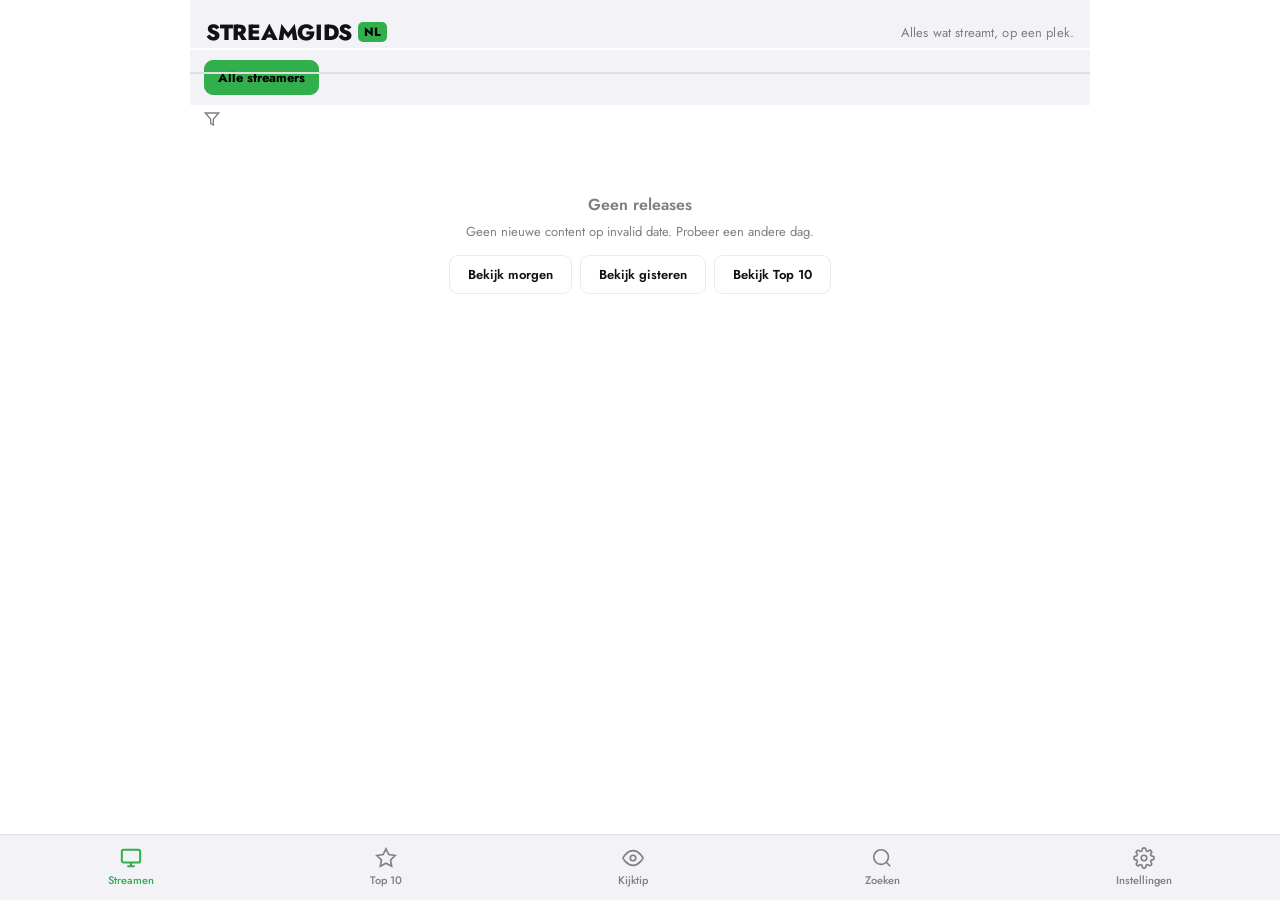
==== commit bd52a472: "Update index.html" ====
--- a/index.html
+++ b/index.html
@@ -19,14 +19,14 @@
 <body>
 <div class="app">
   <header class="top-header">
-    <div class="header-left">
-      <a href="#" class="brand-wrap" id="brandLink" style="text-decoration:none">
-        <span class="brand-name"><strong>STREAMGIDS</strong></span>
-        <span class="brand-nl">NL</span>
-      </a>
-    </div>
+  <div class="header-left">
+    <a href="#" class="brand-wrap" id="brandLink" style="text-decoration:none">
+      <span class="brand-name"><strong>STREAMGIDS</strong></span>
+      <span class="brand-nl">NL</span>
+    </a>
+  </div>
+  <div class="slogan">Alles wat streamt, op een plek.</div>
   </header>
-  <div class="slogan-bar"><div class="slogan">Alles wat streamt, op een plek.</div></div>
   <div class="date-tabs" id="dateTabs"></div>
   <div class="svc-bar" id="svcBar"></div>
   <div class="filter-bar" id="filterBar">
--- a/style.css
+++ b/style.css
@@ -57,7 +57,7 @@
   display: flex;
   align-items: center;
   justify-content: space-between;
-  padding: max(env(safe-area-inset-top, 10px), 10px) 16px 2px;
+  padding: max(env(safe-area-inset-top, 10px), 10px) 16px 0;
   background: var(--bg2);
   position: sticky;
   top: 0;
@@ -105,11 +105,12 @@
 
 .slogan-bar {
   background: var(--bg2);
-  padding: 0 16px 6px;
+  padding: 2px 16px 8px;   /* was: 0 16px 6px */
   position: sticky;
-  top: 46px;
+  top: 44px;               /* was: top: 46px — nu exact onder de header */
   z-index: 15;
 }
+
 .slogan { font-size: 13px; color: var(--t3); letter-spacing: 0.01em; }
 
 .date-tabs {
@@ -175,9 +176,20 @@
   -webkit-overflow-scrolling: touch;
   align-items: center;
   position: relative;
+  flex-wrap: nowrap;
   z-index: 13;
 }
 .filter-bar::-webkit-scrollbar { display: none; }
+
+#filterChips {
+  display: flex;
+  flex-wrap: nowrap;
+  gap: 8px;
+  align-items: center;
+  overflow-x: auto;
+}
+#filterChips::-webkit-scrollbar { display: none; }
+
 .filter-icon {
   flex-shrink: 0;
   display: flex;
@@ -320,11 +332,30 @@
 .crow:first-child { border-top: none; }
 .crow:active { background: var(--card-h); }
 
+/* Zebra striping: even rows subtiel donkerder */
+.svc-body .crow:nth-child(even) {
+  background: var(--brd2);
+}
+.svc-body .crow:nth-child(even):active {
+  background: var(--card-h);
+}
+
 .crow-poster {
   width: 48px; height: 72px;
   border-radius: 8px; overflow: hidden;
   background: var(--brd2); flex-shrink: 0;
 }
+
+.app.poster-large .crow-poster {
+  width: 72px;
+  height: 108px;
+  border-radius: 10px;
+}
+.app.poster-large .sp {
+  width: 110px;
+  height: 165px;
+}
+
 .crow-poster img { width: 100%; height: 100%; object-fit: cover; display: block; }
 .crow-fb {
   display: flex; align-items: center; justify-content: center;
@@ -629,7 +660,7 @@
 
 @media(min-width:768px) {
   .top-header { padding-top: 16px; }
-  .slogan-bar { top: 50px; }
+  .slogan-bar { top: 52px; }   /* was: top: 50px */
   .date-tabs { top: 72px; }
 }
 
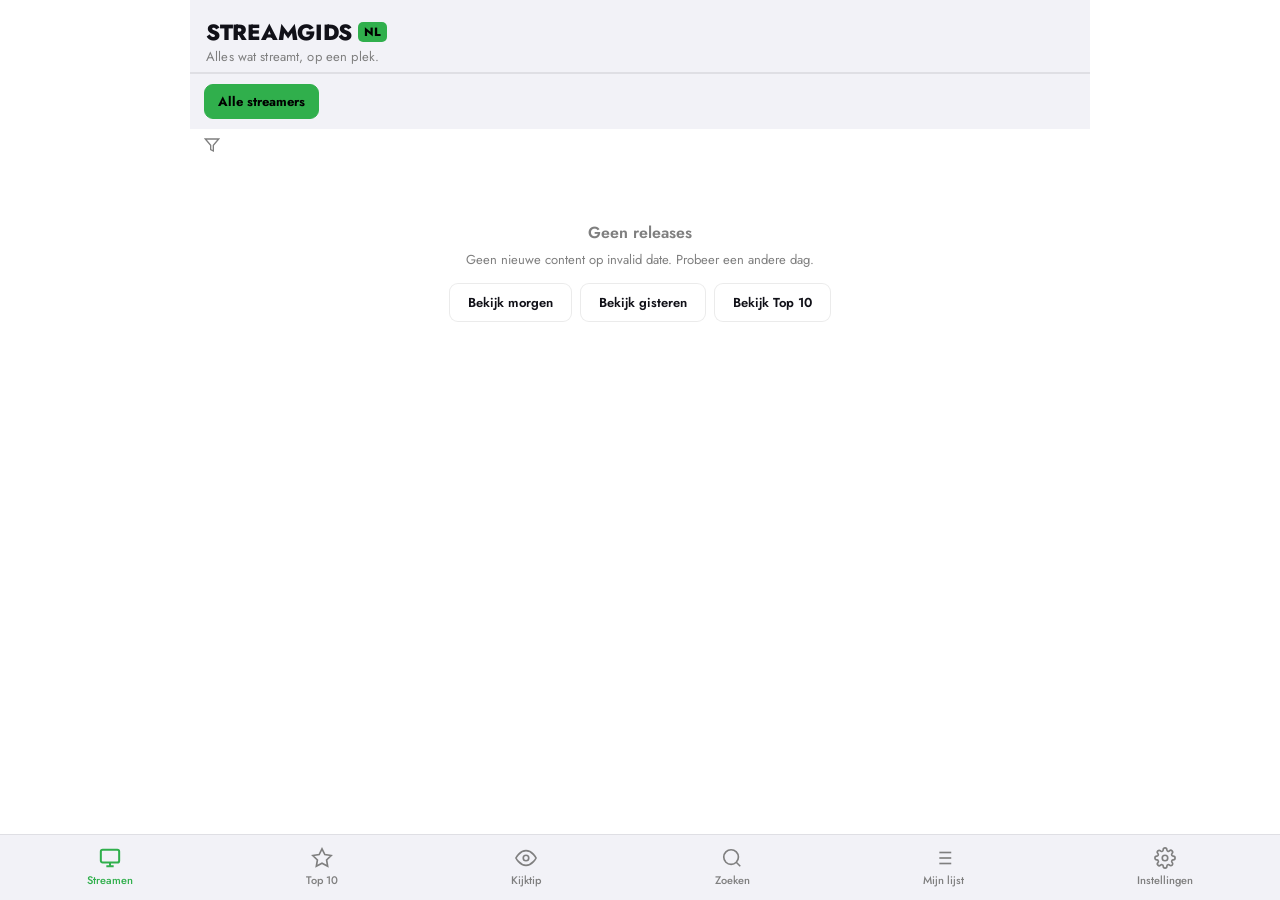
==== commit 98a7e077: "Add files via upload" ====
--- a/index.html
+++ b/index.html
@@ -17,6 +17,10 @@
   </script>
 </head>
 <body>
+<div id="ptrIndicator" class="ptr-indicator">
+  <div class="ptr-spinner"></div>
+  <span class="ptr-text">Loslaten om te vernieuwen</span>
+</div>
 <div class="app">
   <header class="top-header">
   <div class="header-left">
@@ -59,6 +63,10 @@
     <svg width="22" height="22" viewBox="0 0 24 24" fill="none" stroke="currentColor" stroke-width="1.8"><circle cx="11" cy="11" r="8"/><line x1="21" y1="21" x2="16.65" y2="16.65"/></svg>
     <span>Zoeken</span>
   </button>
+  <button class="bnav" data-f="mylist">
+    <svg width="22" height="22" viewBox="0 0 24 24" fill="none" stroke="currentColor" stroke-width="1.8"><line x1="8" y1="6" x2="21" y2="6"/><line x1="8" y1="12" x2="21" y2="12"/><line x1="8" y1="18" x2="21" y2="18"/><line x1="3" y1="6" x2="3.01" y2="6"/><line x1="3" y1="12" x2="3.01" y2="12"/><line x1="3" y1="18" x2="3.01" y2="18"/></svg>
+    <span>Mijn lijst</span>
+  </button>
   <button class="bnav" data-f="settings">
     <svg width="22" height="22" viewBox="0 0 24 24" fill="none" stroke="currentColor" stroke-width="1.8"><circle cx="12" cy="12" r="3"/><path d="M19.4 15a1.65 1.65 0 00.33 1.82l.06.06a2 2 0 010 2.83 2 2 0 01-2.83 0l-.06-.06a1.65 1.65 0 00-1.82-.33 1.65 1.65 0 00-1 1.51V21a2 2 0 01-4 0v-.09A1.65 1.65 0 009 19.4a1.65 1.65 0 00-1.82.33l-.06.06a2 2 0 01-2.83-2.83l.06-.06A1.65 1.65 0 004.68 15a1.65 1.65 0 00-1.51-1H3a2 2 0 010-4h.09A1.65 1.65 0 004.6 9a1.65 1.65 0 00-.33-1.82l-.06-.06a2 2 0 012.83-2.83l.06.06A1.65 1.65 0 009 4.68a1.65 1.65 0 001-1.51V3a2 2 0 014 0v.09a1.65 1.65 0 001 1.51 1.65 1.65 0 001.82-.33l.06-.06a2 2 0 012.83 2.83l-.06.06A1.65 1.65 0 0019.4 9a1.65 1.65 0 001.51 1H21a2 2 0 010 4h-.09a1.65 1.65 0 00-1.51 1z"/></svg>
     <span>Instellingen</span>
@@ -80,10 +88,16 @@
       <img id="wbLogo" src="" alt="" style="width:22px;height:22px;border-radius:5px;object-fit:cover;display:none" onerror="this.style.display='none'">
       <span id="wbLabel">Kijken</span>
     </a>
-    <button id="favBtn" class="fav-btn">
-      <svg class="fav-icon" width="18" height="18" viewBox="0 0 24 24" fill="none" stroke="currentColor" stroke-width="2"><path d="M20.84 4.61a5.5 5.5 0 00-7.78 0L12 5.67l-1.06-1.06a5.5 5.5 0 00-7.78 7.78l1.06 1.06L12 21.23l7.78-7.78 1.06-1.06a5.5 5.5 0 000-7.78z"/></svg>
-      <span id="favBtnLabel">Favoriet</span>
-    </button>
+    <div class="sheet-action-row">
+      <button id="followBtn" class="action-btn follow-btn">
+        <svg class="action-icon" width="18" height="18" viewBox="0 0 24 24" fill="none" stroke="currentColor" stroke-width="2"><path d="M18 8A6 6 0 0 0 6 8c0 7-3 9-3 9h18s-3-2-3-9"/><path d="M13.73 21a2 2 0 0 1-3.46 0"/></svg>
+        <span id="followBtnLabel">Volgen</span>
+      </button>
+      <button id="myListBtn" class="action-btn mylist-btn">
+        <svg width="18" height="18" viewBox="0 0 24 24" fill="none" stroke="currentColor" stroke-width="2"><line x1="12" y1="5" x2="12" y2="19"/><line x1="5" y1="12" x2="19" y2="12"/></svg>
+        <span id="myListBtnLabel">Mijn lijst</span>
+      </button>
+    </div>
     <button id="shareBtn" class="share-btn" style="display:none">Delen</button>
   </div>
 </div>
--- a/style.css
+++ b/style.css
@@ -55,8 +55,7 @@
 
 .top-header {
   display: flex;
-  align-items: center;
-  justify-content: space-between;
+  flex-direction: column;
   padding: max(env(safe-area-inset-top, 10px), 10px) 16px 0;
   background: var(--bg2);
   position: sticky;
@@ -103,15 +102,7 @@
 }
 .header-icon-btn:active { transform: scale(0.92); }
 
-.slogan-bar {
-  background: var(--bg2);
-  padding: 2px 16px 8px;   /* was: 0 16px 6px */
-  position: sticky;
-  top: 44px;               /* was: top: 46px — nu exact onder de header */
-  z-index: 15;
-}
-
-.slogan { font-size: 13px; color: var(--t3); letter-spacing: 0.01em; }
+.slogan { font-size: 13px; color: var(--t3); letter-spacing: 0.01em; padding: 1px 0 6px; margin-top: -2px; }
 
 .date-tabs {
   display: flex;
@@ -121,7 +112,7 @@
   border-bottom: 1px solid var(--brd);
   padding: 0 4px;
   position: sticky;
-  top: 66px;
+  top: 58px;
   z-index: 14;
   -webkit-overflow-scrolling: touch;
 }
@@ -171,25 +162,26 @@
   display: flex;
   overflow-x: auto;
   gap: 8px;
-  padding: 6px 14px;
+  padding: 8px 14px;
   background: var(--bg);
   -webkit-overflow-scrolling: touch;
   align-items: center;
   position: relative;
+  z-index: 13;
   flex-wrap: nowrap;
-  z-index: 13;
 }
 .filter-bar::-webkit-scrollbar { display: none; }
-
-#filterChips {
-  display: flex;
+.filter-bar #filterChips {
+  display: flex;
+  gap: 8px;
   flex-wrap: nowrap;
-  gap: 8px;
   align-items: center;
   overflow-x: auto;
-}
-#filterChips::-webkit-scrollbar { display: none; }
-
+  -webkit-overflow-scrolling: touch;
+  flex: 1;
+  min-width: 0;
+}
+.filter-bar #filterChips::-webkit-scrollbar { display: none; }
 .filter-icon {
   flex-shrink: 0;
   display: flex;
@@ -223,6 +215,7 @@
   color: #000;
   font-weight: 700;
 }
+
 .sc {
   flex: 0 0 auto;
   display: flex;
@@ -230,9 +223,9 @@
   gap: 6px;
   padding: 7px 13px;
   border-radius: var(--radius);
-  background: transparent;
+  background: #7c7c7c1c;
   border: 1px solid var(--brd);
-  color: var(--t2);
+  color: var(--t1);
   font-size: 13px;
   font-weight: 500;
   cursor: pointer;
@@ -240,6 +233,7 @@
   font-family: var(--font);
   transition: all 0.15s;
 }
+
 .sc:active { transform: scale(0.96); }
 .sc img { width: 16px; height: 16px; border-radius: 4px; object-fit: cover; }
 .sc .dot { width: 10px; height: 10px; border-radius: 9px; flex-shrink: 0; }
@@ -679,7 +673,63 @@
   padding: 6px 10px; font-size: 14px; font-weight: 700; min-width: 32px; text-align: center;
 }
 
-/* ── Fav button in modal ── */
+/* ── Pull to Refresh ── */
+.ptr-indicator {
+  position: fixed;
+  top: 0; left: 0; right: 0;
+  display: flex; align-items: center; justify-content: center; gap: 10px;
+  height: 50px;
+  background: var(--bg2);
+  border-bottom: 1px solid var(--brd);
+  z-index: 25;
+  transform: translateY(-50px);
+  opacity: 0;
+  transition: none;
+  font-size: 13px; color: var(--t3); font-weight: 500;
+}
+.ptr-spinner {
+  width: 18px; height: 18px;
+  border: 2px solid var(--spin-bg);
+  border-top-color: var(--green);
+  border-radius: 50%;
+  animation: spin 0.7s linear infinite;
+}
+
+/* ── Sheet action row ── */
+.sheet-action-row {
+  display: flex;
+  gap: 10px;
+  margin-top: 12px;
+}
+.action-btn {
+  flex: 1;
+  display: flex; align-items: center; justify-content: center; gap: 8px;
+  padding: 12px 16px; border-radius: var(--radius);
+  border: 1px solid var(--brd);
+  background: transparent; color: var(--t2);
+  font-size: 14px; font-weight: 600;
+  cursor: pointer; font-family: var(--font); transition: all 0.15s;
+}
+.action-btn:active { transform: scale(0.97); }
+.action-btn.is-active {
+  background: rgba(64,232,106,0.1);
+  border-color: var(--green);
+  color: var(--green);
+}
+.follow-btn.is-active svg { stroke: var(--green); }
+.mylist-btn.is-active svg { stroke: var(--green); }
+
+/* ── My List remove button ── */
+.mylist-remove-btn {
+  background: none; border: none;
+  color: var(--t3); font-size: 16px;
+  cursor: pointer; padding: 6px 8px;
+  flex-shrink: 0; border-radius: var(--radius);
+  transition: all 0.12s;
+}
+.mylist-remove-btn:active { background: var(--brd2); color: var(--red); }
+
+/* ── Fav button in modal (kept for compat, now replaced) ── */
 .fav-btn {
   width: 100%; display: flex; align-items: center; justify-content: center; gap: 8px;
   padding: 12px 18px; border-radius: var(--radius); border: 1px solid var(--brd);
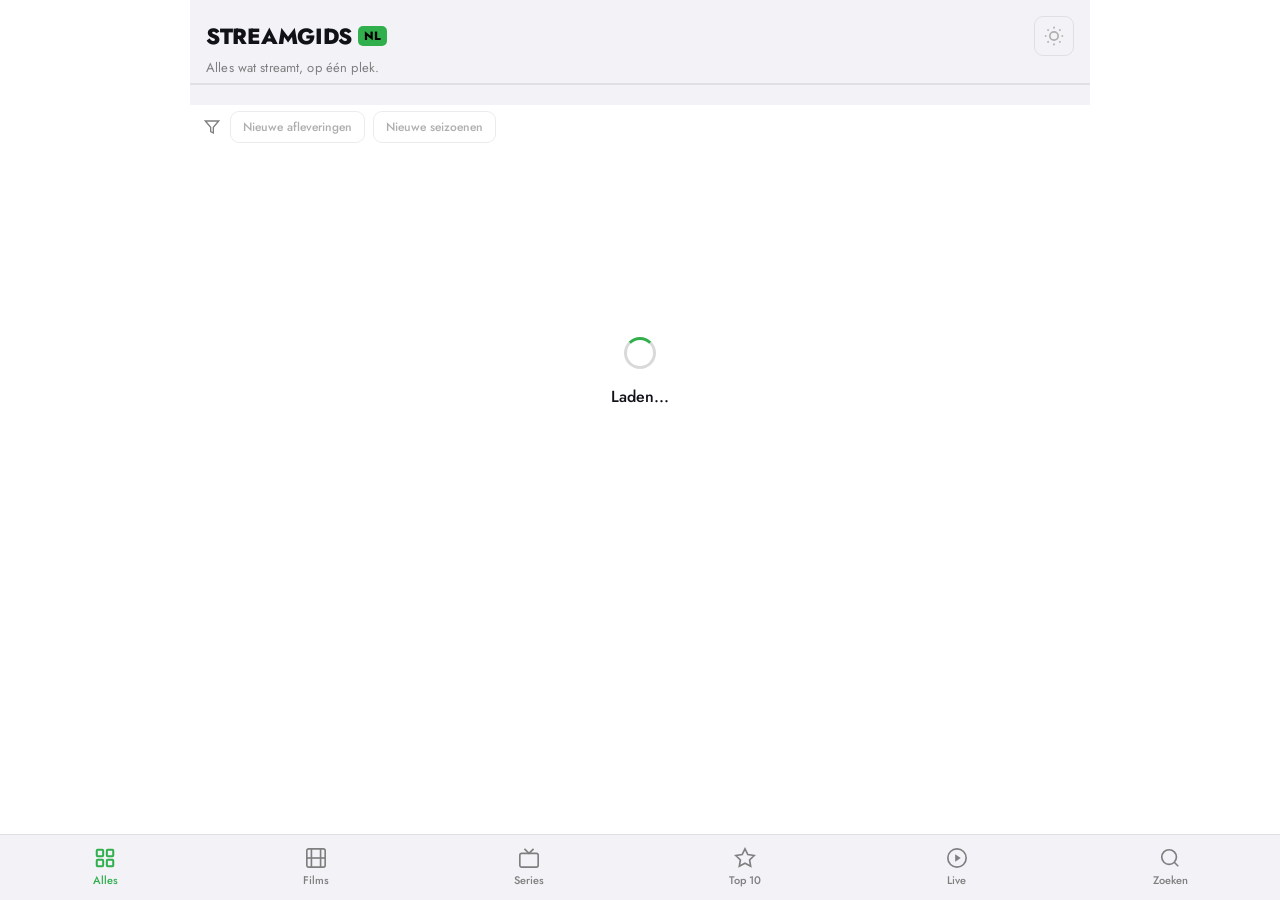
==== commit e029e4f4: "Add files via upload" ====
--- a/index.html
+++ b/index.html
@@ -13,30 +13,51 @@
   <link href="https://fonts.googleapis.com/css2?family=Jost:ital,wght@0,100..900;1,100..900&display=swap" rel="stylesheet">
   <link rel="stylesheet" href="style.css">
   <script>
-    (function(){try{var s=localStorage.getItem('streamgids_theme');if(s==='dark'||s==='light')document.documentElement.setAttribute('data-theme',s);else if(window.matchMedia&&window.matchMedia('(prefers-color-scheme: dark)').matches)document.documentElement.setAttribute('data-theme','dark');else document.documentElement.setAttribute('data-theme','light');}catch(e){document.documentElement.setAttribute('data-theme','light');}})();
+    (function(){
+      try {
+        var saved = localStorage.getItem('streamgids_theme');
+        if (saved === 'dark' || saved === 'light') {
+          document.documentElement.setAttribute('data-theme', saved);
+        } else if (window.matchMedia && window.matchMedia('(prefers-color-scheme: dark)').matches) {
+          document.documentElement.setAttribute('data-theme', 'dark');
+        } else {
+          document.documentElement.setAttribute('data-theme', 'light');
+        }
+      } catch(e) {
+        document.documentElement.setAttribute('data-theme', 'light');
+      }
+    })();
   </script>
 </head>
 <body>
-<div id="ptrIndicator" class="ptr-indicator">
-  <div class="ptr-spinner"></div>
-  <span class="ptr-text">Loslaten om te vernieuwen</span>
-</div>
+
 <div class="app">
   <header class="top-header">
-  <div class="header-left">
-    <a href="#" class="brand-wrap" id="brandLink" style="text-decoration:none">
-      <span class="brand-name"><strong>STREAMGIDS</strong></span>
-      <span class="brand-nl">NL</span>
-    </a>
+    <div class="header-left">
+      <a href="#" class="brand-wrap" id="brandLink" style="text-decoration:none">
+        <span class="brand-name"><strong>STREAMGIDS</strong></span>
+        <span class="brand-nl">NL</span>
+      </a>
+    </div>
+    <button class="header-icon-btn" id="themeBtn" aria-label="Thema wisselen">
+      <svg width="20" height="20" viewBox="0 0 24 24" fill="none" stroke="currentColor" stroke-width="2"><circle cx="12" cy="12" r="5"/><path d="M12 1v2M12 21v2M4.22 4.22l1.42 1.42M18.36 18.36l1.42 1.42M1 12h2M21 12h2M4.22 19.78l1.42-1.42M18.36 5.64l1.42-1.42"/></svg>
+    </button>
+  </header>
+
+  <div class="slogan-bar">
+    <div class="slogan">Alles wat streamt, op één plek.</div>
   </div>
-  <div class="slogan">Alles wat streamt, op een plek.</div>
-  </header>
+
   <div class="date-tabs" id="dateTabs"></div>
   <div class="svc-bar" id="svcBar"></div>
   <div class="filter-bar" id="filterBar">
-    <div class="filter-icon"><svg width="16" height="16" viewBox="0 0 24 24" fill="none" stroke="currentColor" stroke-width="2"><polygon points="22 3 2 3 10 12.46 10 19 14 21 14 12.46 22 3"/></svg></div>
-    <div id="filterChips"></div>
+    <div class="filter-icon">
+      <svg width="16" height="16" viewBox="0 0 24 24" fill="none" stroke="currentColor" stroke-width="2"><polygon points="22 3 2 3 10 12.46 10 19 14 21 14 12.46 22 3"/></svg>
+    </div>
+    <button class="filter-chip" data-filter="episodes">Nieuwe afleveringen</button>
+    <button class="filter-chip" data-filter="seasons">Nieuwe seizoenen</button>
   </div>
+
   <main id="main">
     <div class="loading-screen">
       <div class="ld-spinner"></div>
@@ -47,29 +68,29 @@
 </div>
 
 <nav class="bottom-nav" id="bottomNav">
-  <button class="bnav active" data-f="stream">
-    <svg width="22" height="22" viewBox="0 0 24 24" fill="none" stroke="currentColor" stroke-width="1.8"><rect x="2" y="3" width="20" height="14" rx="2"/><line x1="8" y1="21" x2="16" y2="21"/><line x1="12" y1="17" x2="12" y2="21"/></svg>
-    <span>Streamen</span>
+  <button class="bnav active" data-f="all">
+    <svg width="22" height="22" viewBox="0 0 24 24" fill="none" stroke="currentColor" stroke-width="1.8"><rect x="3" y="3" width="7" height="7" rx="1"/><rect x="14" y="3" width="7" height="7" rx="1"/><rect x="3" y="14" width="7" height="7" rx="1"/><rect x="14" y="14" width="7" height="7" rx="1"/></svg>
+    <span>Alles</span>
+  </button>
+  <button class="bnav" data-f="movie">
+    <svg width="22" height="22" viewBox="0 0 24 24" fill="none" stroke="currentColor" stroke-width="1.8"><rect x="2" y="2" width="20" height="20" rx="2"/><line x1="7" y1="2" x2="7" y2="22"/><line x1="17" y1="2" x2="17" y2="22"/><line x1="2" y1="12" x2="22" y2="12"/></svg>
+    <span>Films</span>
+  </button>
+  <button class="bnav" data-f="tv">
+    <svg width="22" height="22" viewBox="0 0 24 24" fill="none" stroke="currentColor" stroke-width="1.8"><rect x="2" y="7" width="20" height="15" rx="2"/><polyline points="17 2 12 7 7 2"/></svg>
+    <span>Series</span>
   </button>
   <button class="bnav" data-f="top10">
     <svg width="22" height="22" viewBox="0 0 24 24" fill="none" stroke="currentColor" stroke-width="1.8"><polygon points="12 2 15.09 8.26 22 9.27 17 14.14 18.18 21.02 12 17.77 5.82 21.02 7 14.14 2 9.27 8.91 8.26 12 2"/></svg>
     <span>Top 10</span>
   </button>
-  <button class="bnav" data-f="kijktip">
-    <svg width="22" height="22" viewBox="0 0 24 24" fill="none" stroke="currentColor" stroke-width="1.8"><path d="M1 12s4-8 11-8 11 8 11 8-4 8-11 8-11-8-11-8z"/><circle cx="12" cy="12" r="3"/></svg>
-    <span>Kijktip</span>
+  <button class="bnav" data-f="livesport">
+    <svg width="22" height="22" viewBox="0 0 24 24" fill="none" stroke="currentColor" stroke-width="1.8"><circle cx="12" cy="12" r="10"/><polygon points="10 8 16 12 10 16 10 8" fill="currentColor" stroke="none"/></svg>
+    <span>Live</span>
   </button>
   <button class="bnav" data-f="search">
     <svg width="22" height="22" viewBox="0 0 24 24" fill="none" stroke="currentColor" stroke-width="1.8"><circle cx="11" cy="11" r="8"/><line x1="21" y1="21" x2="16.65" y2="16.65"/></svg>
     <span>Zoeken</span>
-  </button>
-  <button class="bnav" data-f="mylist">
-    <svg width="22" height="22" viewBox="0 0 24 24" fill="none" stroke="currentColor" stroke-width="1.8"><line x1="8" y1="6" x2="21" y2="6"/><line x1="8" y1="12" x2="21" y2="12"/><line x1="8" y1="18" x2="21" y2="18"/><line x1="3" y1="6" x2="3.01" y2="6"/><line x1="3" y1="12" x2="3.01" y2="12"/><line x1="3" y1="18" x2="3.01" y2="18"/></svg>
-    <span>Mijn lijst</span>
-  </button>
-  <button class="bnav" data-f="settings">
-    <svg width="22" height="22" viewBox="0 0 24 24" fill="none" stroke="currentColor" stroke-width="1.8"><circle cx="12" cy="12" r="3"/><path d="M19.4 15a1.65 1.65 0 00.33 1.82l.06.06a2 2 0 010 2.83 2 2 0 01-2.83 0l-.06-.06a1.65 1.65 0 00-1.82-.33 1.65 1.65 0 00-1 1.51V21a2 2 0 01-4 0v-.09A1.65 1.65 0 009 19.4a1.65 1.65 0 00-1.82.33l-.06.06a2 2 0 01-2.83-2.83l.06-.06A1.65 1.65 0 004.68 15a1.65 1.65 0 00-1.51-1H3a2 2 0 010-4h.09A1.65 1.65 0 004.6 9a1.65 1.65 0 00-.33-1.82l-.06-.06a2 2 0 012.83-2.83l.06.06A1.65 1.65 0 009 4.68a1.65 1.65 0 001-1.51V3a2 2 0 014 0v.09a1.65 1.65 0 001 1.51 1.65 1.65 0 001.82-.33l.06-.06a2 2 0 012.83 2.83l-.06.06A1.65 1.65 0 0019.4 9a1.65 1.65 0 001.51 1H21a2 2 0 010 4h-.09a1.65 1.65 0 00-1.51 1z"/></svg>
-    <span>Instellingen</span>
   </button>
 </nav>
 
@@ -88,22 +109,10 @@
       <img id="wbLogo" src="" alt="" style="width:22px;height:22px;border-radius:5px;object-fit:cover;display:none" onerror="this.style.display='none'">
       <span id="wbLabel">Kijken</span>
     </a>
-    <div class="sheet-action-row">
-      <button id="followBtn" class="action-btn follow-btn">
-        <svg class="action-icon" width="18" height="18" viewBox="0 0 24 24" fill="none" stroke="currentColor" stroke-width="2"><path d="M18 8A6 6 0 0 0 6 8c0 7-3 9-3 9h18s-3-2-3-9"/><path d="M13.73 21a2 2 0 0 1-3.46 0"/></svg>
-        <span id="followBtnLabel">Volgen</span>
-      </button>
-      <button id="myListBtn" class="action-btn mylist-btn">
-        <svg width="18" height="18" viewBox="0 0 24 24" fill="none" stroke="currentColor" stroke-width="2"><line x1="12" y1="5" x2="12" y2="19"/><line x1="5" y1="12" x2="19" y2="12"/></svg>
-        <span id="myListBtnLabel">Mijn lijst</span>
-      </button>
-    </div>
     <button id="shareBtn" class="share-btn" style="display:none">Delen</button>
   </div>
 </div>
 
-<div id="toast" class="toast"></div>
-
 <script src="script.js"></script>
 </body>
 </html>
--- a/style.css
+++ b/style.css
@@ -55,8 +55,9 @@
 
 .top-header {
   display: flex;
-  flex-direction: column;
-  padding: max(env(safe-area-inset-top, 10px), 10px) 16px 0;
+  align-items: center;
+  justify-content: space-between;
+  padding: max(env(safe-area-inset-top, 10px), 10px) 16px 2px;
   background: var(--bg2);
   position: sticky;
   top: 0;
@@ -102,7 +103,14 @@
 }
 .header-icon-btn:active { transform: scale(0.92); }
 
-.slogan { font-size: 13px; color: var(--t3); letter-spacing: 0.01em; padding: 1px 0 6px; margin-top: -2px; }
+.slogan-bar {
+  background: var(--bg2);
+  padding: 0 16px 6px;
+  position: sticky;
+  top: 46px;
+  z-index: 15;
+}
+.slogan { font-size: 13px; color: var(--t3); letter-spacing: 0.01em; }
 
 .date-tabs {
   display: flex;
@@ -112,7 +120,7 @@
   border-bottom: 1px solid var(--brd);
   padding: 0 4px;
   position: sticky;
-  top: 58px;
+  top: 66px;
   z-index: 14;
   -webkit-overflow-scrolling: touch;
 }
@@ -162,26 +170,14 @@
   display: flex;
   overflow-x: auto;
   gap: 8px;
-  padding: 8px 14px;
+  padding: 6px 14px;
   background: var(--bg);
   -webkit-overflow-scrolling: touch;
   align-items: center;
   position: relative;
   z-index: 13;
-  flex-wrap: nowrap;
 }
 .filter-bar::-webkit-scrollbar { display: none; }
-.filter-bar #filterChips {
-  display: flex;
-  gap: 8px;
-  flex-wrap: nowrap;
-  align-items: center;
-  overflow-x: auto;
-  -webkit-overflow-scrolling: touch;
-  flex: 1;
-  min-width: 0;
-}
-.filter-bar #filterChips::-webkit-scrollbar { display: none; }
 .filter-icon {
   flex-shrink: 0;
   display: flex;
@@ -215,7 +211,6 @@
   color: #000;
   font-weight: 700;
 }
-
 .sc {
   flex: 0 0 auto;
   display: flex;
@@ -223,9 +218,9 @@
   gap: 6px;
   padding: 7px 13px;
   border-radius: var(--radius);
-  background: #7c7c7c1c;
+  background: transparent;
   border: 1px solid var(--brd);
-  color: var(--t1);
+  color: var(--t2);
   font-size: 13px;
   font-weight: 500;
   cursor: pointer;
@@ -233,7 +228,6 @@
   font-family: var(--font);
   transition: all 0.15s;
 }
-
 .sc:active { transform: scale(0.96); }
 .sc img { width: 16px; height: 16px; border-radius: 4px; object-fit: cover; }
 .sc .dot { width: 10px; height: 10px; border-radius: 9px; flex-shrink: 0; }
@@ -326,30 +320,11 @@
 .crow:first-child { border-top: none; }
 .crow:active { background: var(--card-h); }
 
-/* Zebra striping: even rows subtiel donkerder */
-.svc-body .crow:nth-child(even) {
-  background: var(--brd2);
-}
-.svc-body .crow:nth-child(even):active {
-  background: var(--card-h);
-}
-
 .crow-poster {
   width: 48px; height: 72px;
   border-radius: 8px; overflow: hidden;
   background: var(--brd2); flex-shrink: 0;
 }
-
-.app.poster-large .crow-poster {
-  width: 72px;
-  height: 108px;
-  border-radius: 10px;
-}
-.app.poster-large .sp {
-  width: 110px;
-  height: 165px;
-}
-
 .crow-poster img { width: 100%; height: 100%; object-fit: cover; display: block; }
 .crow-fb {
   display: flex; align-items: center; justify-content: center;
@@ -372,9 +347,6 @@
 }
 .crow-badge.film { background: rgba(64,232,106,0.12); color: var(--green); }
 .crow-badge.serie { background: rgba(100,149,237,0.12); color: #6495ed; }
-.crow-badge.live { background: rgba(232,54,74,0.12); color: #e8364a; }
-.live-crow .crow-poster { background: #fff; border: 1px solid var(--brd); }
-.live-crow .crow-poster img { object-fit: contain !important; padding: 5px !important; }
 .crow-ep-badge {
   display: inline-block;
   font-size: 11px;
@@ -654,172 +626,6 @@
 
 @media(min-width:768px) {
   .top-header { padding-top: 16px; }
-  .slogan-bar { top: 52px; }   /* was: top: 50px */
+  .slogan-bar { top: 50px; }
   .date-tabs { top: 72px; }
 }
-
-/* ── Toast notification ── */
-.toast {
-  position: fixed; bottom: 90px; left: 50%; transform: translateX(-50%) translateY(20px);
-  background: var(--t1); color: var(--bg); padding: 10px 20px; border-radius: var(--radius);
-  font-size: 14px; font-weight: 600; font-family: var(--font);
-  opacity: 0; pointer-events: none; transition: all 0.25s ease; z-index: 50;
-  white-space: nowrap;
-}
-.toast.show { opacity: 1; transform: translateX(-50%) translateY(0); }
-
-/* ── Filter back chip ── */
-.filter-chip.back-chip {
-  padding: 6px 10px; font-size: 14px; font-weight: 700; min-width: 32px; text-align: center;
-}
-
-/* ── Pull to Refresh ── */
-.ptr-indicator {
-  position: fixed;
-  top: 0; left: 0; right: 0;
-  display: flex; align-items: center; justify-content: center; gap: 10px;
-  height: 50px;
-  background: var(--bg2);
-  border-bottom: 1px solid var(--brd);
-  z-index: 25;
-  transform: translateY(-50px);
-  opacity: 0;
-  transition: none;
-  font-size: 13px; color: var(--t3); font-weight: 500;
-}
-.ptr-spinner {
-  width: 18px; height: 18px;
-  border: 2px solid var(--spin-bg);
-  border-top-color: var(--green);
-  border-radius: 50%;
-  animation: spin 0.7s linear infinite;
-}
-
-/* ── Sheet action row ── */
-.sheet-action-row {
-  display: flex;
-  gap: 10px;
-  margin-top: 12px;
-}
-.action-btn {
-  flex: 1;
-  display: flex; align-items: center; justify-content: center; gap: 8px;
-  padding: 12px 16px; border-radius: var(--radius);
-  border: 1px solid var(--brd);
-  background: transparent; color: var(--t2);
-  font-size: 14px; font-weight: 600;
-  cursor: pointer; font-family: var(--font); transition: all 0.15s;
-}
-.action-btn:active { transform: scale(0.97); }
-.action-btn.is-active {
-  background: rgba(64,232,106,0.1);
-  border-color: var(--green);
-  color: var(--green);
-}
-.follow-btn.is-active svg { stroke: var(--green); }
-.mylist-btn.is-active svg { stroke: var(--green); }
-
-/* ── My List remove button ── */
-.mylist-remove-btn {
-  background: none; border: none;
-  color: var(--t3); font-size: 16px;
-  cursor: pointer; padding: 6px 8px;
-  flex-shrink: 0; border-radius: var(--radius);
-  transition: all 0.12s;
-}
-.mylist-remove-btn:active { background: var(--brd2); color: var(--red); }
-
-/* ── Fav button in modal (kept for compat, now replaced) ── */
-.fav-btn {
-  width: 100%; display: flex; align-items: center; justify-content: center; gap: 8px;
-  padding: 12px 18px; border-radius: var(--radius); border: 1px solid var(--brd);
-  background: transparent; color: var(--t2); font-size: 15px; font-weight: 600;
-  cursor: pointer; margin-top: 8px; font-family: var(--font); transition: all 0.15s;
-}
-.fav-btn:active { transform: scale(0.97); }
-.fav-btn.is-fav { color: #e8364a; border-color: rgba(232,54,74,0.3); background: rgba(232,54,74,0.06); }
-.fav-btn .fav-icon { transition: all 0.15s; }
-.fav-btn.is-fav .fav-icon { color: #e8364a; }
-
-/* ── Kijktip ── */
-.kijktip-section {
-  margin: 12px; background: var(--card); border: 1px solid var(--brd);
-  border-radius: 14px; padding: 18px 16px; animation: fadeUp 0.3s ease both;
-}
-.kt-hdr { display: flex; align-items: center; gap: 10px; margin-bottom: 14px; }
-.kt-title { font-size: 19px; font-weight: 700; }
-.kt-content {}
-.kt-card { display: flex; gap: 14px; margin-bottom: 14px; }
-.kt-poster { width: 110px; height: 165px; border-radius: 12px; overflow: hidden; background: var(--brd2); flex-shrink: 0; }
-.kt-poster img { width: 100%; height: 100%; object-fit: cover; display: block; }
-.kt-info { flex: 1; min-width: 0; }
-.kt-name { font-size: 20px; font-weight: 700; margin-bottom: 4px; }
-.kt-meta { font-size: 14px; color: var(--t3); margin-bottom: 8px; }
-.kt-text { font-size: 15px; color: var(--t2); line-height: 1.7; }
-.kt-empty { text-align: center; padding: 40px 20px; }
-.kt-empty-title { font-size: 17px; font-weight: 700; margin-bottom: 6px; color: var(--t1); }
-.kt-empty-sub { font-size: 14px; color: var(--t3); }
-
-/* ── Settings ── */
-.settings-section {
-  margin: 12px; animation: fadeUp 0.3s ease both;
-}
-.set-title { font-size: 22px; font-weight: 800; margin-bottom: 16px; padding: 0 4px; }
-.set-group {
-  background: var(--card); border: 1px solid var(--brd); border-radius: 14px;
-  margin-bottom: 14px; overflow: hidden;
-}
-.set-group-title {
-  font-size: 13px; font-weight: 700; text-transform: uppercase; letter-spacing: 0.05em;
-  color: var(--t3); padding: 14px 16px 6px;
-}
-.set-row {
-  display: flex; align-items: center; justify-content: space-between;
-  padding: 13px 16px; border-top: 1px solid var(--brd2); gap: 12px;
-  font-size: 15px; color: var(--t1);
-}
-.set-row:first-child, .set-group-title + .set-row { border-top: none; }
-.set-link { cursor: pointer; transition: background 0.12s; }
-.set-link:active { background: var(--card-h); }
-.set-arrow { color: var(--t3); font-size: 20px; font-weight: 300; }
-.set-cnt { color: var(--t3); font-size: 13px; margin-left: auto; }
-.set-val { color: var(--t3); font-size: 14px; }
-.set-disclaimer-text { font-size: 13px; color: var(--t3); line-height: 1.5; padding: 12px 16px; }
-.set-back {
-  display: inline-flex; align-items: center; gap: 4px;
-  font-size: 15px; font-weight: 600; color: var(--green); cursor: pointer;
-  margin-bottom: 12px; padding: 4px 0;
-}
-.set-back:active { opacity: 0.7; }
-.set-page-content { padding: 0 4px; font-size: 15px; color: var(--t2); line-height: 1.6; }
-
-/* Toggle group */
-.set-toggle-group { display: flex; gap: 0; border-radius: var(--radius); overflow: hidden; border: 1px solid var(--brd); flex-shrink: 0; }
-.set-tog {
-  padding: 6px 12px; font-size: 13px; font-weight: 500; border: none;
-  background: transparent; color: var(--t3); cursor: pointer; font-family: var(--font);
-  transition: all 0.15s; white-space: nowrap;
-}
-.set-tog + .set-tog { border-left: 1px solid var(--brd); }
-.set-tog.active { background: var(--green); color: #000; font-weight: 700; }
-.set-tog:active { opacity: 0.7; }
-
-/* Switch */
-.set-switch { position: relative; display: inline-block; width: 48px; height: 28px; flex-shrink: 0; }
-.set-switch input { opacity: 0; width: 0; height: 0; }
-.set-slider {
-  position: absolute; cursor: pointer; inset: 0;
-  background: var(--brd); border-radius: 28px; transition: 0.2s;
-}
-.set-slider::before {
-  content: ''; position: absolute; height: 22px; width: 22px;
-  left: 3px; bottom: 3px; background: #fff; border-radius: 50%;
-  transition: 0.2s; box-shadow: 0 1px 3px rgba(0,0,0,0.15);
-}
-.set-switch input:checked + .set-slider { background: var(--green); }
-.set-switch input:checked + .set-slider::before { transform: translateX(20px); }
-
-/* Fav list */
-.fav-list { display: flex; flex-direction: column; }
-.fav-crow { border-bottom: 1px solid var(--brd2); }
-.fav-crow:last-child { border-bottom: none; }
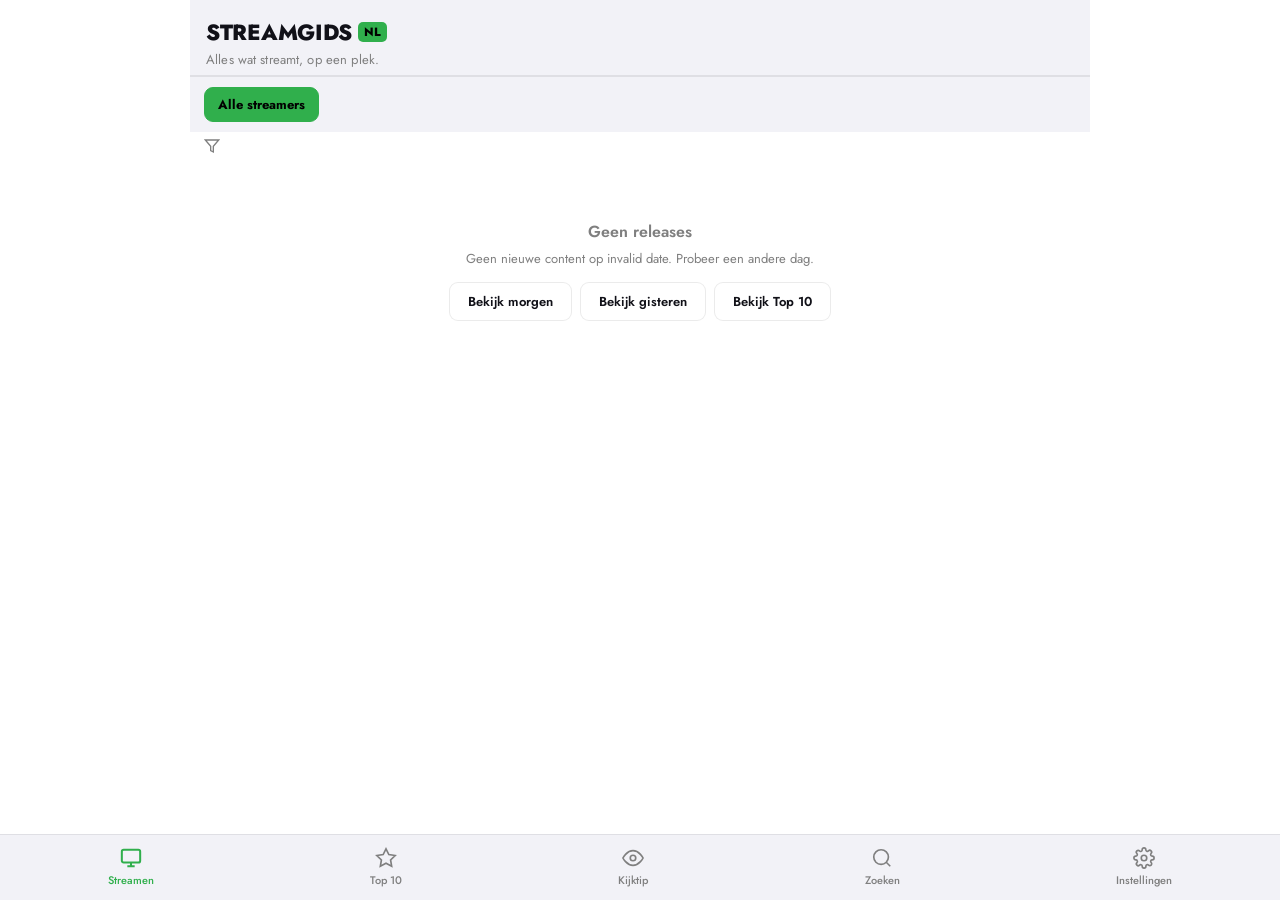
==== commit e0a36eee: "Add files via upload" ====
--- a/index.html
+++ b/index.html
@@ -13,24 +13,10 @@
   <link href="https://fonts.googleapis.com/css2?family=Jost:ital,wght@0,100..900;1,100..900&display=swap" rel="stylesheet">
   <link rel="stylesheet" href="style.css">
   <script>
-    (function(){
-      try {
-        var saved = localStorage.getItem('streamgids_theme');
-        if (saved === 'dark' || saved === 'light') {
-          document.documentElement.setAttribute('data-theme', saved);
-        } else if (window.matchMedia && window.matchMedia('(prefers-color-scheme: dark)').matches) {
-          document.documentElement.setAttribute('data-theme', 'dark');
-        } else {
-          document.documentElement.setAttribute('data-theme', 'light');
-        }
-      } catch(e) {
-        document.documentElement.setAttribute('data-theme', 'light');
-      }
-    })();
+    (function(){try{var s=localStorage.getItem('streamgids_theme');if(s==='dark'||s==='light')document.documentElement.setAttribute('data-theme',s);else if(window.matchMedia&&window.matchMedia('(prefers-color-scheme: dark)').matches)document.documentElement.setAttribute('data-theme','dark');else document.documentElement.setAttribute('data-theme','light');}catch(e){document.documentElement.setAttribute('data-theme','light');}})();
   </script>
 </head>
 <body>
-
 <div class="app">
   <header class="top-header">
     <div class="header-left">
@@ -39,25 +25,14 @@
         <span class="brand-nl">NL</span>
       </a>
     </div>
-    <button class="header-icon-btn" id="themeBtn" aria-label="Thema wisselen">
-      <svg width="20" height="20" viewBox="0 0 24 24" fill="none" stroke="currentColor" stroke-width="2"><circle cx="12" cy="12" r="5"/><path d="M12 1v2M12 21v2M4.22 4.22l1.42 1.42M18.36 18.36l1.42 1.42M1 12h2M21 12h2M4.22 19.78l1.42-1.42M18.36 5.64l1.42-1.42"/></svg>
-    </button>
   </header>
-
-  <div class="slogan-bar">
-    <div class="slogan">Alles wat streamt, op één plek.</div>
-  </div>
-
+  <div class="slogan-bar"><div class="slogan">Alles wat streamt, op een plek.</div></div>
   <div class="date-tabs" id="dateTabs"></div>
   <div class="svc-bar" id="svcBar"></div>
   <div class="filter-bar" id="filterBar">
-    <div class="filter-icon">
-      <svg width="16" height="16" viewBox="0 0 24 24" fill="none" stroke="currentColor" stroke-width="2"><polygon points="22 3 2 3 10 12.46 10 19 14 21 14 12.46 22 3"/></svg>
-    </div>
-    <button class="filter-chip" data-filter="episodes">Nieuwe afleveringen</button>
-    <button class="filter-chip" data-filter="seasons">Nieuwe seizoenen</button>
+    <div class="filter-icon"><svg width="16" height="16" viewBox="0 0 24 24" fill="none" stroke="currentColor" stroke-width="2"><polygon points="22 3 2 3 10 12.46 10 19 14 21 14 12.46 22 3"/></svg></div>
+    <div id="filterChips"></div>
   </div>
-
   <main id="main">
     <div class="loading-screen">
       <div class="ld-spinner"></div>
@@ -68,29 +43,25 @@
 </div>
 
 <nav class="bottom-nav" id="bottomNav">
-  <button class="bnav active" data-f="all">
-    <svg width="22" height="22" viewBox="0 0 24 24" fill="none" stroke="currentColor" stroke-width="1.8"><rect x="3" y="3" width="7" height="7" rx="1"/><rect x="14" y="3" width="7" height="7" rx="1"/><rect x="3" y="14" width="7" height="7" rx="1"/><rect x="14" y="14" width="7" height="7" rx="1"/></svg>
-    <span>Alles</span>
-  </button>
-  <button class="bnav" data-f="movie">
-    <svg width="22" height="22" viewBox="0 0 24 24" fill="none" stroke="currentColor" stroke-width="1.8"><rect x="2" y="2" width="20" height="20" rx="2"/><line x1="7" y1="2" x2="7" y2="22"/><line x1="17" y1="2" x2="17" y2="22"/><line x1="2" y1="12" x2="22" y2="12"/></svg>
-    <span>Films</span>
-  </button>
-  <button class="bnav" data-f="tv">
-    <svg width="22" height="22" viewBox="0 0 24 24" fill="none" stroke="currentColor" stroke-width="1.8"><rect x="2" y="7" width="20" height="15" rx="2"/><polyline points="17 2 12 7 7 2"/></svg>
-    <span>Series</span>
+  <button class="bnav active" data-f="stream">
+    <svg width="22" height="22" viewBox="0 0 24 24" fill="none" stroke="currentColor" stroke-width="1.8"><rect x="2" y="3" width="20" height="14" rx="2"/><line x1="8" y1="21" x2="16" y2="21"/><line x1="12" y1="17" x2="12" y2="21"/></svg>
+    <span>Streamen</span>
   </button>
   <button class="bnav" data-f="top10">
     <svg width="22" height="22" viewBox="0 0 24 24" fill="none" stroke="currentColor" stroke-width="1.8"><polygon points="12 2 15.09 8.26 22 9.27 17 14.14 18.18 21.02 12 17.77 5.82 21.02 7 14.14 2 9.27 8.91 8.26 12 2"/></svg>
     <span>Top 10</span>
   </button>
-  <button class="bnav" data-f="livesport">
-    <svg width="22" height="22" viewBox="0 0 24 24" fill="none" stroke="currentColor" stroke-width="1.8"><circle cx="12" cy="12" r="10"/><polygon points="10 8 16 12 10 16 10 8" fill="currentColor" stroke="none"/></svg>
-    <span>Live</span>
+  <button class="bnav" data-f="kijktip">
+    <svg width="22" height="22" viewBox="0 0 24 24" fill="none" stroke="currentColor" stroke-width="1.8"><path d="M1 12s4-8 11-8 11 8 11 8-4 8-11 8-11-8-11-8z"/><circle cx="12" cy="12" r="3"/></svg>
+    <span>Kijktip</span>
   </button>
   <button class="bnav" data-f="search">
     <svg width="22" height="22" viewBox="0 0 24 24" fill="none" stroke="currentColor" stroke-width="1.8"><circle cx="11" cy="11" r="8"/><line x1="21" y1="21" x2="16.65" y2="16.65"/></svg>
     <span>Zoeken</span>
+  </button>
+  <button class="bnav" data-f="settings">
+    <svg width="22" height="22" viewBox="0 0 24 24" fill="none" stroke="currentColor" stroke-width="1.8"><circle cx="12" cy="12" r="3"/><path d="M19.4 15a1.65 1.65 0 00.33 1.82l.06.06a2 2 0 010 2.83 2 2 0 01-2.83 0l-.06-.06a1.65 1.65 0 00-1.82-.33 1.65 1.65 0 00-1 1.51V21a2 2 0 01-4 0v-.09A1.65 1.65 0 009 19.4a1.65 1.65 0 00-1.82.33l-.06.06a2 2 0 01-2.83-2.83l.06-.06A1.65 1.65 0 004.68 15a1.65 1.65 0 00-1.51-1H3a2 2 0 010-4h.09A1.65 1.65 0 004.6 9a1.65 1.65 0 00-.33-1.82l-.06-.06a2 2 0 012.83-2.83l.06.06A1.65 1.65 0 009 4.68a1.65 1.65 0 001-1.51V3a2 2 0 014 0v.09a1.65 1.65 0 001 1.51 1.65 1.65 0 001.82-.33l.06-.06a2 2 0 012.83 2.83l-.06.06A1.65 1.65 0 0019.4 9a1.65 1.65 0 001.51 1H21a2 2 0 010 4h-.09a1.65 1.65 0 00-1.51 1z"/></svg>
+    <span>Instellingen</span>
   </button>
 </nav>
 
@@ -109,10 +80,16 @@
       <img id="wbLogo" src="" alt="" style="width:22px;height:22px;border-radius:5px;object-fit:cover;display:none" onerror="this.style.display='none'">
       <span id="wbLabel">Kijken</span>
     </a>
+    <button id="favBtn" class="fav-btn">
+      <svg class="fav-icon" width="18" height="18" viewBox="0 0 24 24" fill="none" stroke="currentColor" stroke-width="2"><path d="M20.84 4.61a5.5 5.5 0 00-7.78 0L12 5.67l-1.06-1.06a5.5 5.5 0 00-7.78 7.78l1.06 1.06L12 21.23l7.78-7.78 1.06-1.06a5.5 5.5 0 000-7.78z"/></svg>
+      <span id="favBtnLabel">Favoriet</span>
+    </button>
     <button id="shareBtn" class="share-btn" style="display:none">Delen</button>
   </div>
 </div>
 
+<div id="toast" class="toast"></div>
+
 <script src="script.js"></script>
 </body>
 </html>
--- a/style.css
+++ b/style.css
@@ -347,6 +347,9 @@
 }
 .crow-badge.film { background: rgba(64,232,106,0.12); color: var(--green); }
 .crow-badge.serie { background: rgba(100,149,237,0.12); color: #6495ed; }
+.crow-badge.live { background: rgba(232,54,74,0.12); color: #e8364a; }
+.live-crow .crow-poster { background: #fff; border: 1px solid var(--brd); }
+.live-crow .crow-poster img { object-fit: contain !important; padding: 5px !important; }
 .crow-ep-badge {
   display: inline-block;
   font-size: 11px;
@@ -629,3 +632,113 @@
   .slogan-bar { top: 50px; }
   .date-tabs { top: 72px; }
 }
+
+/* ── Toast notification ── */
+.toast {
+  position: fixed; bottom: 90px; left: 50%; transform: translateX(-50%) translateY(20px);
+  background: var(--t1); color: var(--bg); padding: 10px 20px; border-radius: var(--radius);
+  font-size: 14px; font-weight: 600; font-family: var(--font);
+  opacity: 0; pointer-events: none; transition: all 0.25s ease; z-index: 50;
+  white-space: nowrap;
+}
+.toast.show { opacity: 1; transform: translateX(-50%) translateY(0); }
+
+/* ── Filter back chip ── */
+.filter-chip.back-chip {
+  padding: 6px 10px; font-size: 14px; font-weight: 700; min-width: 32px; text-align: center;
+}
+
+/* ── Fav button in modal ── */
+.fav-btn {
+  width: 100%; display: flex; align-items: center; justify-content: center; gap: 8px;
+  padding: 12px 18px; border-radius: var(--radius); border: 1px solid var(--brd);
+  background: transparent; color: var(--t2); font-size: 15px; font-weight: 600;
+  cursor: pointer; margin-top: 8px; font-family: var(--font); transition: all 0.15s;
+}
+.fav-btn:active { transform: scale(0.97); }
+.fav-btn.is-fav { color: #e8364a; border-color: rgba(232,54,74,0.3); background: rgba(232,54,74,0.06); }
+.fav-btn .fav-icon { transition: all 0.15s; }
+.fav-btn.is-fav .fav-icon { color: #e8364a; }
+
+/* ── Kijktip ── */
+.kijktip-section {
+  margin: 12px; background: var(--card); border: 1px solid var(--brd);
+  border-radius: 14px; padding: 18px 16px; animation: fadeUp 0.3s ease both;
+}
+.kt-hdr { display: flex; align-items: center; gap: 10px; margin-bottom: 14px; }
+.kt-title { font-size: 19px; font-weight: 700; }
+.kt-content {}
+.kt-card { display: flex; gap: 14px; margin-bottom: 14px; }
+.kt-poster { width: 110px; height: 165px; border-radius: 12px; overflow: hidden; background: var(--brd2); flex-shrink: 0; }
+.kt-poster img { width: 100%; height: 100%; object-fit: cover; display: block; }
+.kt-info { flex: 1; min-width: 0; }
+.kt-name { font-size: 20px; font-weight: 700; margin-bottom: 4px; }
+.kt-meta { font-size: 14px; color: var(--t3); margin-bottom: 8px; }
+.kt-text { font-size: 15px; color: var(--t2); line-height: 1.7; }
+.kt-empty { text-align: center; padding: 40px 20px; }
+.kt-empty-title { font-size: 17px; font-weight: 700; margin-bottom: 6px; color: var(--t1); }
+.kt-empty-sub { font-size: 14px; color: var(--t3); }
+
+/* ── Settings ── */
+.settings-section {
+  margin: 12px; animation: fadeUp 0.3s ease both;
+}
+.set-title { font-size: 22px; font-weight: 800; margin-bottom: 16px; padding: 0 4px; }
+.set-group {
+  background: var(--card); border: 1px solid var(--brd); border-radius: 14px;
+  margin-bottom: 14px; overflow: hidden;
+}
+.set-group-title {
+  font-size: 13px; font-weight: 700; text-transform: uppercase; letter-spacing: 0.05em;
+  color: var(--t3); padding: 14px 16px 6px;
+}
+.set-row {
+  display: flex; align-items: center; justify-content: space-between;
+  padding: 13px 16px; border-top: 1px solid var(--brd2); gap: 12px;
+  font-size: 15px; color: var(--t1);
+}
+.set-row:first-child, .set-group-title + .set-row { border-top: none; }
+.set-link { cursor: pointer; transition: background 0.12s; }
+.set-link:active { background: var(--card-h); }
+.set-arrow { color: var(--t3); font-size: 20px; font-weight: 300; }
+.set-cnt { color: var(--t3); font-size: 13px; margin-left: auto; }
+.set-val { color: var(--t3); font-size: 14px; }
+.set-disclaimer-text { font-size: 13px; color: var(--t3); line-height: 1.5; padding: 12px 16px; }
+.set-back {
+  display: inline-flex; align-items: center; gap: 4px;
+  font-size: 15px; font-weight: 600; color: var(--green); cursor: pointer;
+  margin-bottom: 12px; padding: 4px 0;
+}
+.set-back:active { opacity: 0.7; }
+.set-page-content { padding: 0 4px; font-size: 15px; color: var(--t2); line-height: 1.6; }
+
+/* Toggle group */
+.set-toggle-group { display: flex; gap: 0; border-radius: var(--radius); overflow: hidden; border: 1px solid var(--brd); flex-shrink: 0; }
+.set-tog {
+  padding: 6px 12px; font-size: 13px; font-weight: 500; border: none;
+  background: transparent; color: var(--t3); cursor: pointer; font-family: var(--font);
+  transition: all 0.15s; white-space: nowrap;
+}
+.set-tog + .set-tog { border-left: 1px solid var(--brd); }
+.set-tog.active { background: var(--green); color: #000; font-weight: 700; }
+.set-tog:active { opacity: 0.7; }
+
+/* Switch */
+.set-switch { position: relative; display: inline-block; width: 48px; height: 28px; flex-shrink: 0; }
+.set-switch input { opacity: 0; width: 0; height: 0; }
+.set-slider {
+  position: absolute; cursor: pointer; inset: 0;
+  background: var(--brd); border-radius: 28px; transition: 0.2s;
+}
+.set-slider::before {
+  content: ''; position: absolute; height: 22px; width: 22px;
+  left: 3px; bottom: 3px; background: #fff; border-radius: 50%;
+  transition: 0.2s; box-shadow: 0 1px 3px rgba(0,0,0,0.15);
+}
+.set-switch input:checked + .set-slider { background: var(--green); }
+.set-switch input:checked + .set-slider::before { transform: translateX(20px); }
+
+/* Fav list */
+.fav-list { display: flex; flex-direction: column; }
+.fav-crow { border-bottom: 1px solid var(--brd2); }
+.fav-crow:last-child { border-bottom: none; }
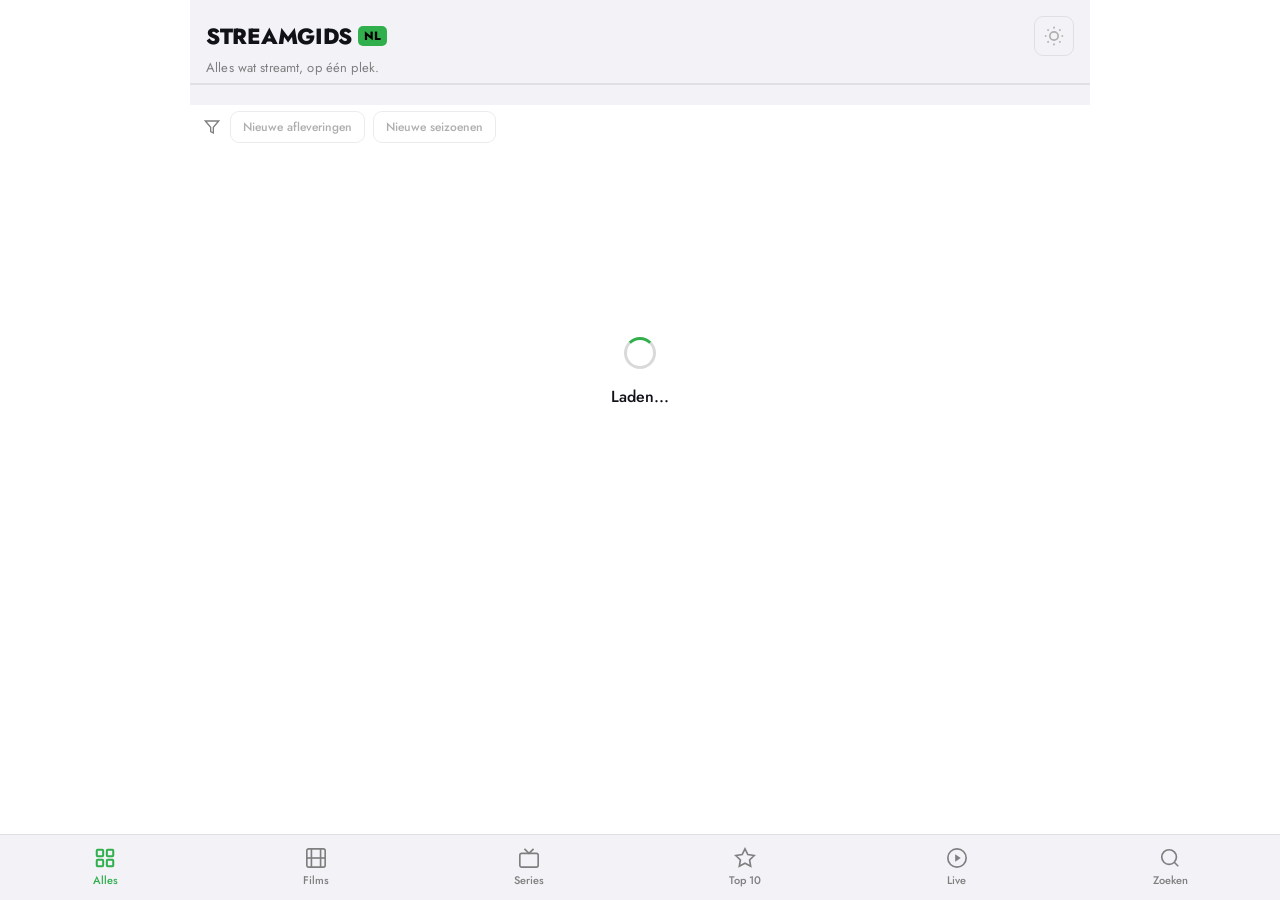
==== commit 58d54d3d: "Add files via upload" ====
--- a/index.html
+++ b/index.html
@@ -13,10 +13,24 @@
   <link href="https://fonts.googleapis.com/css2?family=Jost:ital,wght@0,100..900;1,100..900&display=swap" rel="stylesheet">
   <link rel="stylesheet" href="style.css">
   <script>
-    (function(){try{var s=localStorage.getItem('streamgids_theme');if(s==='dark'||s==='light')document.documentElement.setAttribute('data-theme',s);else if(window.matchMedia&&window.matchMedia('(prefers-color-scheme: dark)').matches)document.documentElement.setAttribute('data-theme','dark');else document.documentElement.setAttribute('data-theme','light');}catch(e){document.documentElement.setAttribute('data-theme','light');}})();
+    (function(){
+      try {
+        var saved = localStorage.getItem('streamgids_theme');
+        if (saved === 'dark' || saved === 'light') {
+          document.documentElement.setAttribute('data-theme', saved);
+        } else if (window.matchMedia && window.matchMedia('(prefers-color-scheme: dark)').matches) {
+          document.documentElement.setAttribute('data-theme', 'dark');
+        } else {
+          document.documentElement.setAttribute('data-theme', 'light');
+        }
+      } catch(e) {
+        document.documentElement.setAttribute('data-theme', 'light');
+      }
+    })();
   </script>
 </head>
 <body>
+
 <div class="app">
   <header class="top-header">
     <div class="header-left">
@@ -25,14 +39,25 @@
         <span class="brand-nl">NL</span>
       </a>
     </div>
+    <button class="header-icon-btn" id="themeBtn" aria-label="Thema wisselen">
+      <svg width="20" height="20" viewBox="0 0 24 24" fill="none" stroke="currentColor" stroke-width="2"><circle cx="12" cy="12" r="5"/><path d="M12 1v2M12 21v2M4.22 4.22l1.42 1.42M18.36 18.36l1.42 1.42M1 12h2M21 12h2M4.22 19.78l1.42-1.42M18.36 5.64l1.42-1.42"/></svg>
+    </button>
   </header>
-  <div class="slogan-bar"><div class="slogan">Alles wat streamt, op een plek.</div></div>
+
+  <div class="slogan-bar">
+    <div class="slogan">Alles wat streamt, op één plek.</div>
+  </div>
+
   <div class="date-tabs" id="dateTabs"></div>
   <div class="svc-bar" id="svcBar"></div>
   <div class="filter-bar" id="filterBar">
-    <div class="filter-icon"><svg width="16" height="16" viewBox="0 0 24 24" fill="none" stroke="currentColor" stroke-width="2"><polygon points="22 3 2 3 10 12.46 10 19 14 21 14 12.46 22 3"/></svg></div>
-    <div id="filterChips"></div>
+    <div class="filter-icon">
+      <svg width="16" height="16" viewBox="0 0 24 24" fill="none" stroke="currentColor" stroke-width="2"><polygon points="22 3 2 3 10 12.46 10 19 14 21 14 12.46 22 3"/></svg>
+    </div>
+    <button class="filter-chip" data-filter="episodes">Nieuwe afleveringen</button>
+    <button class="filter-chip" data-filter="seasons">Nieuwe seizoenen</button>
   </div>
+
   <main id="main">
     <div class="loading-screen">
       <div class="ld-spinner"></div>
@@ -43,25 +68,29 @@
 </div>
 
 <nav class="bottom-nav" id="bottomNav">
-  <button class="bnav active" data-f="stream">
-    <svg width="22" height="22" viewBox="0 0 24 24" fill="none" stroke="currentColor" stroke-width="1.8"><rect x="2" y="3" width="20" height="14" rx="2"/><line x1="8" y1="21" x2="16" y2="21"/><line x1="12" y1="17" x2="12" y2="21"/></svg>
-    <span>Streamen</span>
+  <button class="bnav active" data-f="all">
+    <svg width="22" height="22" viewBox="0 0 24 24" fill="none" stroke="currentColor" stroke-width="1.8"><rect x="3" y="3" width="7" height="7" rx="1"/><rect x="14" y="3" width="7" height="7" rx="1"/><rect x="3" y="14" width="7" height="7" rx="1"/><rect x="14" y="14" width="7" height="7" rx="1"/></svg>
+    <span>Alles</span>
+  </button>
+  <button class="bnav" data-f="movie">
+    <svg width="22" height="22" viewBox="0 0 24 24" fill="none" stroke="currentColor" stroke-width="1.8"><rect x="2" y="2" width="20" height="20" rx="2"/><line x1="7" y1="2" x2="7" y2="22"/><line x1="17" y1="2" x2="17" y2="22"/><line x1="2" y1="12" x2="22" y2="12"/></svg>
+    <span>Films</span>
+  </button>
+  <button class="bnav" data-f="tv">
+    <svg width="22" height="22" viewBox="0 0 24 24" fill="none" stroke="currentColor" stroke-width="1.8"><rect x="2" y="7" width="20" height="15" rx="2"/><polyline points="17 2 12 7 7 2"/></svg>
+    <span>Series</span>
   </button>
   <button class="bnav" data-f="top10">
     <svg width="22" height="22" viewBox="0 0 24 24" fill="none" stroke="currentColor" stroke-width="1.8"><polygon points="12 2 15.09 8.26 22 9.27 17 14.14 18.18 21.02 12 17.77 5.82 21.02 7 14.14 2 9.27 8.91 8.26 12 2"/></svg>
     <span>Top 10</span>
   </button>
-  <button class="bnav" data-f="kijktip">
-    <svg width="22" height="22" viewBox="0 0 24 24" fill="none" stroke="currentColor" stroke-width="1.8"><path d="M1 12s4-8 11-8 11 8 11 8-4 8-11 8-11-8-11-8z"/><circle cx="12" cy="12" r="3"/></svg>
-    <span>Kijktip</span>
+  <button class="bnav" data-f="livesport">
+    <svg width="22" height="22" viewBox="0 0 24 24" fill="none" stroke="currentColor" stroke-width="1.8"><circle cx="12" cy="12" r="10"/><polygon points="10 8 16 12 10 16 10 8" fill="currentColor" stroke="none"/></svg>
+    <span>Live</span>
   </button>
   <button class="bnav" data-f="search">
     <svg width="22" height="22" viewBox="0 0 24 24" fill="none" stroke="currentColor" stroke-width="1.8"><circle cx="11" cy="11" r="8"/><line x1="21" y1="21" x2="16.65" y2="16.65"/></svg>
     <span>Zoeken</span>
-  </button>
-  <button class="bnav" data-f="settings">
-    <svg width="22" height="22" viewBox="0 0 24 24" fill="none" stroke="currentColor" stroke-width="1.8"><circle cx="12" cy="12" r="3"/><path d="M19.4 15a1.65 1.65 0 00.33 1.82l.06.06a2 2 0 010 2.83 2 2 0 01-2.83 0l-.06-.06a1.65 1.65 0 00-1.82-.33 1.65 1.65 0 00-1 1.51V21a2 2 0 01-4 0v-.09A1.65 1.65 0 009 19.4a1.65 1.65 0 00-1.82.33l-.06.06a2 2 0 01-2.83-2.83l.06-.06A1.65 1.65 0 004.68 15a1.65 1.65 0 00-1.51-1H3a2 2 0 010-4h.09A1.65 1.65 0 004.6 9a1.65 1.65 0 00-.33-1.82l-.06-.06a2 2 0 012.83-2.83l.06.06A1.65 1.65 0 009 4.68a1.65 1.65 0 001-1.51V3a2 2 0 014 0v.09a1.65 1.65 0 001 1.51 1.65 1.65 0 001.82-.33l.06-.06a2 2 0 012.83 2.83l-.06.06A1.65 1.65 0 0019.4 9a1.65 1.65 0 001.51 1H21a2 2 0 010 4h-.09a1.65 1.65 0 00-1.51 1z"/></svg>
-    <span>Instellingen</span>
   </button>
 </nav>
 
@@ -80,16 +109,10 @@
       <img id="wbLogo" src="" alt="" style="width:22px;height:22px;border-radius:5px;object-fit:cover;display:none" onerror="this.style.display='none'">
       <span id="wbLabel">Kijken</span>
     </a>
-    <button id="favBtn" class="fav-btn">
-      <svg class="fav-icon" width="18" height="18" viewBox="0 0 24 24" fill="none" stroke="currentColor" stroke-width="2"><path d="M20.84 4.61a5.5 5.5 0 00-7.78 0L12 5.67l-1.06-1.06a5.5 5.5 0 00-7.78 7.78l1.06 1.06L12 21.23l7.78-7.78 1.06-1.06a5.5 5.5 0 000-7.78z"/></svg>
-      <span id="favBtnLabel">Favoriet</span>
-    </button>
     <button id="shareBtn" class="share-btn" style="display:none">Delen</button>
   </div>
 </div>
 
-<div id="toast" class="toast"></div>
-
 <script src="script.js"></script>
 </body>
 </html>
--- a/style.css
+++ b/style.css
@@ -347,9 +347,6 @@
 }
 .crow-badge.film { background: rgba(64,232,106,0.12); color: var(--green); }
 .crow-badge.serie { background: rgba(100,149,237,0.12); color: #6495ed; }
-.crow-badge.live { background: rgba(232,54,74,0.12); color: #e8364a; }
-.live-crow .crow-poster { background: #fff; border: 1px solid var(--brd); }
-.live-crow .crow-poster img { object-fit: contain !important; padding: 5px !important; }
 .crow-ep-badge {
   display: inline-block;
   font-size: 11px;
@@ -632,113 +629,3 @@
   .slogan-bar { top: 50px; }
   .date-tabs { top: 72px; }
 }
-
-/* ── Toast notification ── */
-.toast {
-  position: fixed; bottom: 90px; left: 50%; transform: translateX(-50%) translateY(20px);
-  background: var(--t1); color: var(--bg); padding: 10px 20px; border-radius: var(--radius);
-  font-size: 14px; font-weight: 600; font-family: var(--font);
-  opacity: 0; pointer-events: none; transition: all 0.25s ease; z-index: 50;
-  white-space: nowrap;
-}
-.toast.show { opacity: 1; transform: translateX(-50%) translateY(0); }
-
-/* ── Filter back chip ── */
-.filter-chip.back-chip {
-  padding: 6px 10px; font-size: 14px; font-weight: 700; min-width: 32px; text-align: center;
-}
-
-/* ── Fav button in modal ── */
-.fav-btn {
-  width: 100%; display: flex; align-items: center; justify-content: center; gap: 8px;
-  padding: 12px 18px; border-radius: var(--radius); border: 1px solid var(--brd);
-  background: transparent; color: var(--t2); font-size: 15px; font-weight: 600;
-  cursor: pointer; margin-top: 8px; font-family: var(--font); transition: all 0.15s;
-}
-.fav-btn:active { transform: scale(0.97); }
-.fav-btn.is-fav { color: #e8364a; border-color: rgba(232,54,74,0.3); background: rgba(232,54,74,0.06); }
-.fav-btn .fav-icon { transition: all 0.15s; }
-.fav-btn.is-fav .fav-icon { color: #e8364a; }
-
-/* ── Kijktip ── */
-.kijktip-section {
-  margin: 12px; background: var(--card); border: 1px solid var(--brd);
-  border-radius: 14px; padding: 18px 16px; animation: fadeUp 0.3s ease both;
-}
-.kt-hdr { display: flex; align-items: center; gap: 10px; margin-bottom: 14px; }
-.kt-title { font-size: 19px; font-weight: 700; }
-.kt-content {}
-.kt-card { display: flex; gap: 14px; margin-bottom: 14px; }
-.kt-poster { width: 110px; height: 165px; border-radius: 12px; overflow: hidden; background: var(--brd2); flex-shrink: 0; }
-.kt-poster img { width: 100%; height: 100%; object-fit: cover; display: block; }
-.kt-info { flex: 1; min-width: 0; }
-.kt-name { font-size: 20px; font-weight: 700; margin-bottom: 4px; }
-.kt-meta { font-size: 14px; color: var(--t3); margin-bottom: 8px; }
-.kt-text { font-size: 15px; color: var(--t2); line-height: 1.7; }
-.kt-empty { text-align: center; padding: 40px 20px; }
-.kt-empty-title { font-size: 17px; font-weight: 700; margin-bottom: 6px; color: var(--t1); }
-.kt-empty-sub { font-size: 14px; color: var(--t3); }
-
-/* ── Settings ── */
-.settings-section {
-  margin: 12px; animation: fadeUp 0.3s ease both;
-}
-.set-title { font-size: 22px; font-weight: 800; margin-bottom: 16px; padding: 0 4px; }
-.set-group {
-  background: var(--card); border: 1px solid var(--brd); border-radius: 14px;
-  margin-bottom: 14px; overflow: hidden;
-}
-.set-group-title {
-  font-size: 13px; font-weight: 700; text-transform: uppercase; letter-spacing: 0.05em;
-  color: var(--t3); padding: 14px 16px 6px;
-}
-.set-row {
-  display: flex; align-items: center; justify-content: space-between;
-  padding: 13px 16px; border-top: 1px solid var(--brd2); gap: 12px;
-  font-size: 15px; color: var(--t1);
-}
-.set-row:first-child, .set-group-title + .set-row { border-top: none; }
-.set-link { cursor: pointer; transition: background 0.12s; }
-.set-link:active { background: var(--card-h); }
-.set-arrow { color: var(--t3); font-size: 20px; font-weight: 300; }
-.set-cnt { color: var(--t3); font-size: 13px; margin-left: auto; }
-.set-val { color: var(--t3); font-size: 14px; }
-.set-disclaimer-text { font-size: 13px; color: var(--t3); line-height: 1.5; padding: 12px 16px; }
-.set-back {
-  display: inline-flex; align-items: center; gap: 4px;
-  font-size: 15px; font-weight: 600; color: var(--green); cursor: pointer;
-  margin-bottom: 12px; padding: 4px 0;
-}
-.set-back:active { opacity: 0.7; }
-.set-page-content { padding: 0 4px; font-size: 15px; color: var(--t2); line-height: 1.6; }
-
-/* Toggle group */
-.set-toggle-group { display: flex; gap: 0; border-radius: var(--radius); overflow: hidden; border: 1px solid var(--brd); flex-shrink: 0; }
-.set-tog {
-  padding: 6px 12px; font-size: 13px; font-weight: 500; border: none;
-  background: transparent; color: var(--t3); cursor: pointer; font-family: var(--font);
-  transition: all 0.15s; white-space: nowrap;
-}
-.set-tog + .set-tog { border-left: 1px solid var(--brd); }
-.set-tog.active { background: var(--green); color: #000; font-weight: 700; }
-.set-tog:active { opacity: 0.7; }
-
-/* Switch */
-.set-switch { position: relative; display: inline-block; width: 48px; height: 28px; flex-shrink: 0; }
-.set-switch input { opacity: 0; width: 0; height: 0; }
-.set-slider {
-  position: absolute; cursor: pointer; inset: 0;
-  background: var(--brd); border-radius: 28px; transition: 0.2s;
-}
-.set-slider::before {
-  content: ''; position: absolute; height: 22px; width: 22px;
-  left: 3px; bottom: 3px; background: #fff; border-radius: 50%;
-  transition: 0.2s; box-shadow: 0 1px 3px rgba(0,0,0,0.15);
-}
-.set-switch input:checked + .set-slider { background: var(--green); }
-.set-switch input:checked + .set-slider::before { transform: translateX(20px); }
-
-/* Fav list */
-.fav-list { display: flex; flex-direction: column; }
-.fav-crow { border-bottom: 1px solid var(--brd2); }
-.fav-crow:last-child { border-bottom: none; }
